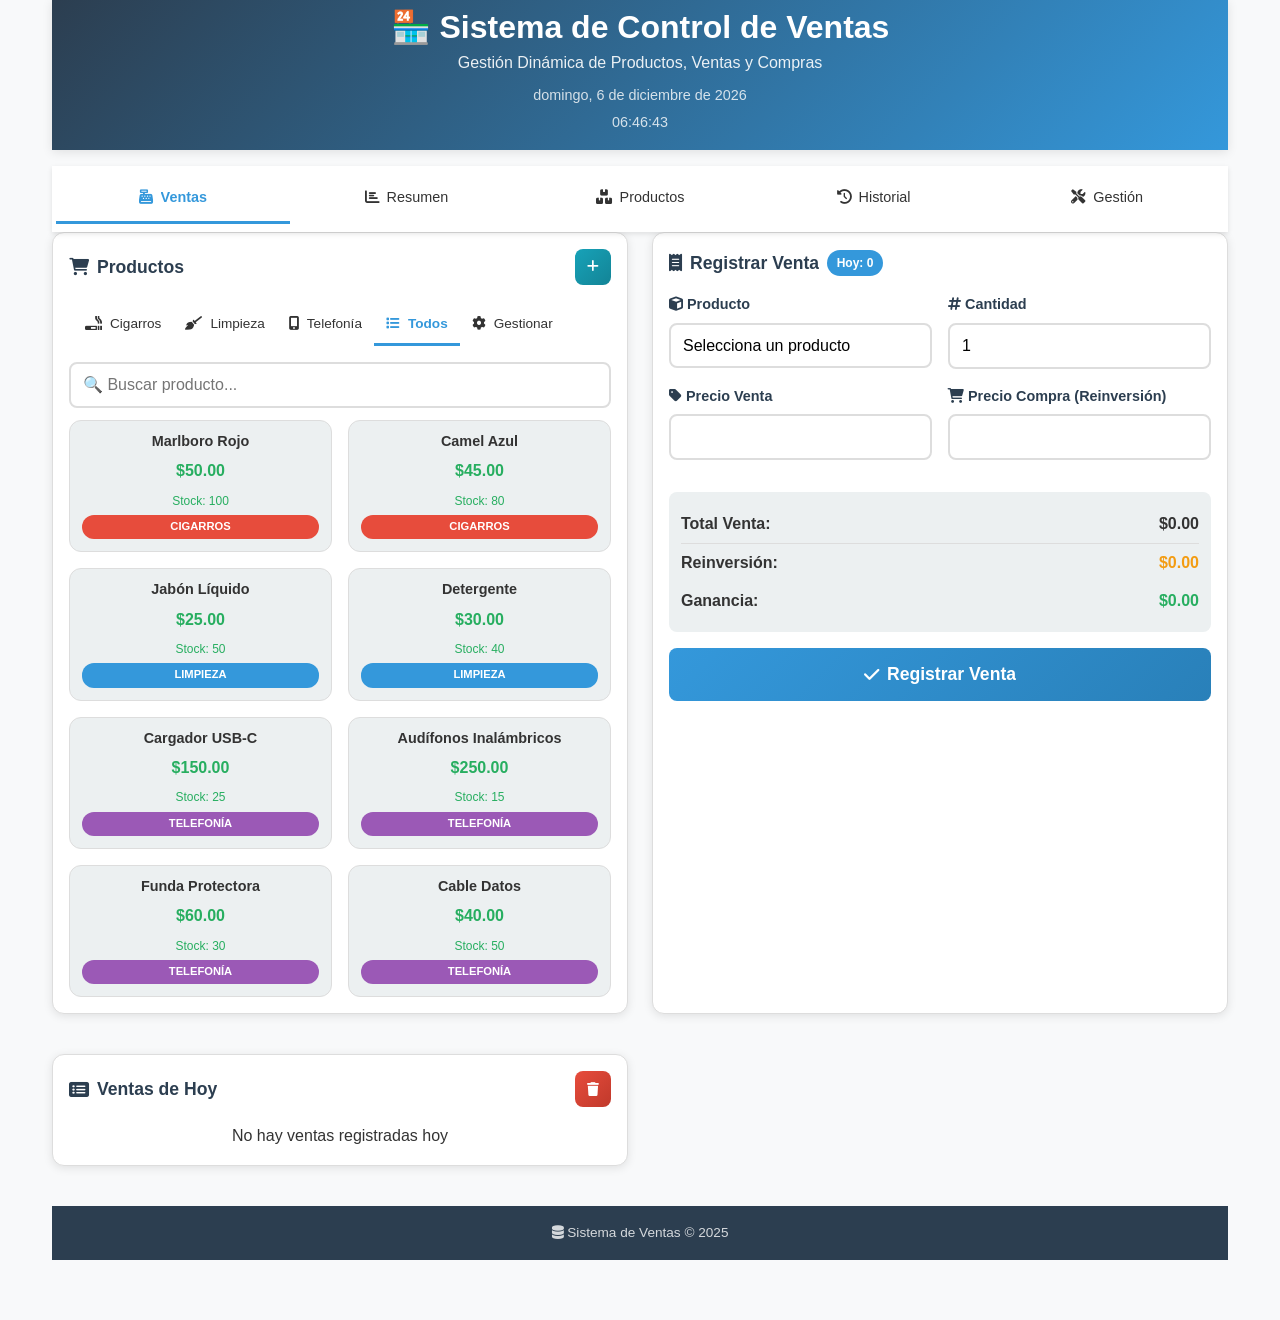
==== index.html @ 01f50431 "Se suben archivos a github" ====
<!DOCTYPE html>
<html lang="es">

<head>
    <meta charset="UTF-8">
    <meta name="viewport" content="width=device-width, initial-scale=1.0, maximum-scale=5.0, user-scalable=yes">
    <meta name="description" content="Sistema de Control de Ventas - Gestión completa de productos, ventas, reinversión y respaldo de datos">
    <meta name="keywords" content="ventas, inventario, gestión, productos, categorías, reinversión, respaldo, compras">
    <meta name="author" content="Sistema de Ventas">
    
    <!-- PWA Metadata -->
    <meta name="theme-color" content="#2c3e50">
    <meta name="apple-mobile-web-app-capable" content="yes">
    <meta name="apple-mobile-web-app-status-bar-style" content="black-translucent">
    <meta name="apple-mobile-web-app-title" content="VentasApp">
    <meta name="application-name" content="VentasApp">
    <meta name="msapplication-TileColor" content="#2c3e50">
    
    <!-- Manifest -->
    <link rel="manifest" href="manifest.json">
    
    <!-- Icons -->
    <link rel="icon" href="icons/favicon.ico" type="image/x-icon">
    <link rel="apple-touch-icon" href="icons/icon-192x192.png">
    
    <!-- Styles -->
    <link rel="stylesheet" href="styles.css">
    <link rel="stylesheet" href="https://cdnjs.cloudflare.com/ajax/libs/font-awesome/6.0.0/css/all.min.css">
    
    <title>Sistema de Ventas - Gestión Dinámica</title>
</head>

<body>
    <div class="container">
        <header>
            <div class="header-content">
                <h1>
                    <span class="mobile-only">🏪</span>
                    <span class="desktop-only">🏪 Sistema de Control de Ventas</span>
                    <span class="tablet-only">🏪 Sistema Ventas</span>
                </h1>
                <p class="subtitle">
                    <span class="desktop-only">Gestión Dinámica de Productos, Ventas y Compras</span>
                    <span class="mobile-only">Control de ventas y compras</span>
                </p>
                <div class="date-display">
                    <span id="currentDate"></span>
                    <span id="currentTime"></span>
                </div>
            </div>
        </header>
        
        <div id="notification" class="notification hidden">
            <span id="notificationMessage"></span>
            <button onclick="hideNotification()" class="notification-close">×</button>
        </div>
        
        <div class="tabs-wrapper">
            <div class="tabs" id="mainTabs">
                <div class="tab active" data-tab="sales">
                    <i class="fas fa-cash-register"></i>
                    <span class="tab-text">Ventas</span>
                </div>
                <div class="tab" data-tab="summary">
                    <i class="fas fa-chart-bar"></i>
                    <span class="tab-text">Resumen</span>
                </div>
                <div class="tab" data-tab="products">
                    <i class="fas fa-boxes"></i>
                    <span class="tab-text">Productos</span>
                </div>
                <div class="tab" data-tab="history">
                    <i class="fas fa-history"></i>
                    <span class="tab-text">Historial</span>
                </div>
                <div class="tab" data-tab="management">
                    <i class="fas fa-tools"></i>
                    <span class="tab-text">Gestión</span>
                </div>
            </div>
        </div>
        
        <div class="tab-content active" id="sales-tab">
            <div class="app-body">
                <div class="card">
                    <div class="card-header">
                        <h2 class="card-title">
                            <i class="fas fa-shopping-cart"></i>
                            <span class="card-title-text">Productos</span>
                        </h2>
                        <div class="card-actions">
                            <button class="btn btn-small btn-info mobile-compact" onclick="showAddProductModal()" title="Agregar Producto">
                                <i class="fas fa-plus"></i>
                                <span class="btn-text">Agregar</span>
                            </button>
                        </div>
                    </div>
                    
                    <div class="category-tabs-wrapper">
                        <div class="tabs" data-category-container>
                        </div>
                    </div>
                    
                    <div class="search-box">
                        <input type="text" id="productSearch" placeholder="🔍 Buscar producto..." onkeyup="filterProducts()" aria-label="Buscar producto">
                    </div>
                </div>
                
                <div class="card">
                    <div class="card-header">
                        <h2 class="card-title">
                            <i class="fas fa-receipt"></i>
                            <span class="card-title-text">Registrar Venta</span>
                            <span class="sale-counter" id="todaySalesCount">Hoy: 0</span>
                        </h2>
                    </div>
                    
                    <form class="sale-form" id="saleForm">
                        <div class="form-row">
                            <div class="form-group">
                                <label for="productSelect">
                                    <i class="fas fa-cube"></i> Producto
                                </label>
                                <select id="productSelect" required aria-label="Seleccionar producto">
                                    <option value="">Selecciona un producto</option>
                                </select>
                            </div>
                            
                            <div class="form-group">
                                <label for="quantity">
                                    <i class="fas fa-hashtag"></i> Cantidad
                                </label>
                                <input type="number" id="quantity" min="1" value="1" required aria-label="Cantidad">
                            </div>
                        </div>
                        
                        <div class="form-row">
                            <div class="form-group">
                                <label for="salePrice">
                                    <i class="fas fa-tag"></i> Precio Venta
                                </label>
                                <input type="number" id="salePrice" step="0.01" min="0" required aria-label="Precio de venta">
                            </div>
                            
                            <div class="form-group">
                                <label for="purchasePrice">
                                    <i class="fas fa-shopping-cart"></i> Precio Compra (Reinversión)
                                </label>
                                <input type="number" id="purchasePrice" step="0.01" min="0" readonly class="readonly-input" aria-label="Precio de compra">
                            </div>
                        </div>
                        
                        <div class="sale-summary">
                            <div class="summary-item">
                                <span>Total Venta:</span>
                                <span id="saleTotal">$0.00</span>
                            </div>
                            <div class="summary-item">
                                <span>Reinversión:</span>
                                <span id="saleReinvestment" class="text-warning">$0.00</span>
                            </div>
                            <div class="summary-item">
                                <span>Ganancia:</span>
                                <span id="saleProfit" class="text-success">$0.00</span>
                            </div>
                        </div>
                        
                        <button type="submit" class="btn btn-primary btn-large full-width-mobile">
                            <i class="fas fa-check"></i>
                            <span class="btn-text">Registrar Venta</span>
                        </button>
                    </form>
                </div>
                
                <div class="card">
                    <div class="card-header">
                        <h2 class="card-title">
                            <i class="fas fa-list-alt"></i>
                            <span class="card-title-text">Ventas de Hoy</span>
                        </h2>
                        <div class="card-actions">
                            <button class="btn btn-small btn-danger mobile-compact" onclick="clearTodaySales()" title="Limpiar ventas de hoy">
                                <i class="fas fa-trash"></i>
                                <span class="btn-text">Limpiar</span>
                            </button>
                        </div>
                    </div>
                    <div class="sales-list" id="todaySales">
                    </div>
                </div>
            </div>
        </div>
        
        <div class="tab-content" id="summary-tab">
            <div class="card">
                <div class="card-header">
                    <h2 class="card-title">
                        <i class="fas fa-chart-pie"></i>
                        <span class="card-title-text">Resumen del Día</span>
                    </h2>
                </div>
                
                <div class="summary-grid">
                    <div class="summary-card sales">
                        <div class="summary-icon">
                            <i class="fas fa-chart-line"></i>
                        </div>
                        <div class="summary-value" id="totalSold">0</div>
                        <div class="summary-label">Vendido</div>
                        <div class="summary-subtitle">unidades</div>
                    </div>
                    
                    <div class="summary-card revenue">
                        <div class="summary-icon">
                            <i class="fas fa-money-bill-wave"></i>
                        </div>
                        <div class="summary-value" id="totalAmount">$0.00</div>
                        <div class="summary-label">Monto</div>
                        <div class="summary-subtitle">total</div>
                    </div>
                    
                    <div class="summary-card profit">
                        <div class="summary-icon">
                            <i class="fas fa-hand-holding-usd"></i>
                        </div>
                        <div class="summary-value" id="totalProfit">$0.00</div>
                        <div class="summary-label">Ganancia</div>
                        <div class="summary-subtitle">bruta</div>
                    </div>
                    
                    <div class="summary-card top-product">
                        <div class="summary-icon">
                            <i class="fas fa-star"></i>
                        </div>
                        <div class="summary-value" id="topProduct">-</div>
                        <div class="summary-label">Top</div>
                        <div class="summary-subtitle">producto</div>
                    </div>
                </div>
                
                <div class="card mt-2">
                    <h3 class="card-subtitle">
                        <i class="fas fa-chart-bar"></i>
                        <span class="card-subtitle-text">Ventas por Categoría</span>
                    </h3>
                    <div class="chart-container" id="categoryChartsContainer">
                    </div>
                </div>
                
                <div class="mt-3">
                    <h3 class="card-subtitle">
                        <i class="fas fa-table"></i>
                        <span class="card-subtitle-text">Detalle por Producto</span>
                    </h3>
                    <div id="productDetails" class="table-responsive">
                    </div>
                </div>
            </div>
        </div>
        
        <div class="tab-content" id="products-tab">
            <div class="card">
                <div class="card-header">
                    <h2 class="card-title">
                        <i class="fas fa-box-open"></i>
                        <span class="card-title-text">Inventario</span>
                    </h2>
                    <div class="card-actions">
                        <button class="btn btn-success mobile-compact" onclick="showAddProductModal()" title="Nuevo Producto">
                            <i class="fas fa-plus"></i>
                            <span class="btn-text">Nuevo</span>
                        </button>
                        <button class="btn btn-info mobile-compact" onclick="refreshProducts()" title="Actualizar">
                            <i class="fas fa-sync"></i>
                            <span class="btn-text">Actualizar</span>
                        </button>
                    </div>
                </div>
                
                <div class="inventory-controls">
                    <div class="search-box">
                        <input type="text" id="inventorySearch" placeholder="🔍 Buscar producto..." onkeyup="filterInventory()" aria-label="Buscar en inventario">
                    </div>
                    <select id="categoryFilter" onchange="filterInventory()" aria-label="Filtrar por categoría">
                        <option value="all">Todas</option>
                    </select>
                </div>
                
                <div id="productsInventory" class="table-responsive">
                </div>
            </div>
        </div>
        
        <div class="tab-content" id="history-tab">
            <div class="card">
                <div class="card-header">
                    <h2 class="card-title">
                        <i class="fas fa-history"></i>
                        <span class="card-title-text">Historial</span>
                    </h2>
                </div>
                
                <div class="history-controls">
                    <div class="form-group">
                        <label for="historyDate">Fecha:</label>
                        <input type="date" id="historyDate" onchange="loadHistory()" aria-label="Seleccionar fecha">
                    </div>
                    <button class="btn btn-info full-width-mobile" onclick="loadHistory()">
                        <i class="fas fa-search"></i>
                        <span class="btn-text">Buscar</span>
                    </button>
                </div>
                
                <div id="salesHistory">
                </div>
            </div>
        </div>
        
        <div class="tab-content" id="management-tab">
            <div class="card">
                <div class="card-header">
                    <h2 class="card-title">
                        <i class="fas fa-tools"></i>
                        <span class="card-title-text">Gestión</span>
                    </h2>
                </div>
                
                <div class="grid-2">
                    <div class="card">
                        <h3 class="card-subtitle">
                            <i class="fas fa-calendar-plus"></i>
                            <span>Históricas</span>
                        </h3>
                        <p class="card-description">Ventas de días pasados</p>
                        <button id="showManualSaleBtn" class="btn btn-primary full-width-mobile">
                            <i class="fas fa-plus-circle"></i>
                            <span class="btn-text">Agregar</span>
                        </button>
                    </div>
                    
                    <div class="card">
                        <h3 class="card-subtitle">
                            <i class="fas fa-chart-line"></i>
                            <span>Reportes</span>
                        </h3>
                        <p class="card-description">Ventas por período</p>
                        <button id="showPeriodSearchBtn" class="btn btn-info full-width-mobile">
                            <i class="fas fa-search"></i>
                            <span class="btn-text">Buscar</span>
                        </button>
                    </div>
                    
                    <div class="card">
                        <h3 class="card-subtitle">
                            <i class="fas fa-tags"></i>
                            <span>Categorías</span>
                        </h3>
                        <p class="card-description">Gestionar categorías</p>
                        <button onclick="window.salesSystem.categoryManager.showManageCategoriesModal()" class="btn btn-warning full-width-mobile">
                            <i class="fas fa-cog"></i>
                            <span class="btn-text">Gestionar</span>
                        </button>
                    </div>
                    
                    <div class="card">
                        <h3 class="card-subtitle">
                            <i class="fas fa-database"></i>
                            <span>Respaldo</span>
                        </h3>
                        <p class="card-description">Respaldo y restauración</p>
                        <button onclick="showBackupManager()" class="btn btn-primary full-width-mobile">
                            <i class="fas fa-hdd"></i>
                            <span class="btn-text">Gestionar</span>
                        </button>
                    </div>
                    
                    <div class="card">
                        <h3 class="card-subtitle">
                            <i class="fas fa-shopping-cart"></i>
                            <span>Compras</span>
                        </h3>
                        <p class="card-description">Gestión de inventario y presupuesto</p>
                        <div class="budget-info mb-2">
                            <div class="budget-item">
                                <span>Presupuesto Inicial:</span>
                                <span id="initialBudget" class="budget-amount">$0.00</span>
                                <button class="btn btn-small btn-info" onclick="showInitialBudgetModal()">
                                    <i class="fas fa-edit"></i>
                                </button>
                            </div>
                            <div class="budget-item">
                                <span>Efectivo Disponible:</span>
                                <span id="availableBudget" class="budget-amount text-success">$0.00</span>
                                <button class="btn btn-small btn-warning" onclick="showManualBudgetAdjustModal()">
                                    <i class="fas fa-pencil-alt"></i>
                                </button>
                            </div>
                            <div class="budget-note">
                                <small>Fórmula: Presupuesto Inicial + Ventas - Reinversión</small>
                                <small class="text-info">(Puedes ajustar el efectivo disponible manualmente)</small>
                            </div>
                        </div>
                        <div class="tool-grid">
                            <button onclick="showPurchaseModal()" class="btn btn-primary mobile-compact">
                                <i class="fas fa-plus-circle"></i>
                                <span class="btn-text">Registrar Compra</span>
                            </button>
                            <button onclick="showCategoryPurchaseStats()" class="btn btn-info mobile-compact">
                                <i class="fas fa-chart-pie"></i>
                                <span class="btn-text">Reporte por Categoría</span>
                            </button>
                        </div>
                    </div>
                    
                    <div class="card">
                        <h3 class="card-subtitle">
                            <i class="fas fa-toolbox"></i>
                            <span>Herramientas</span>
                        </h3>
                        <div class="tool-grid">
                            <button onclick="clearTodaySales()" class="btn btn-warning mobile-compact" title="Limpiar ventas de hoy">
                                <i class="fas fa-broom"></i>
                                <span class="btn-text">Limpiar</span>
                            </button>
                            <button onclick="refreshProducts()" class="btn btn-success mobile-compact" title="Actualizar productos">
                                <i class="fas fa-sync"></i>
                                <span class="btn-text">Actualizar</span>
                            </button>
                        </div>
                    </div>
                </div>
                
                <!-- Historial de Compras -->
                <div class="card mt-3">
                    <h3 class="card-subtitle">
                        <i class="fas fa-history"></i>
                        <span>Historial de Compras</span>
                    </h3>
                    <div id="purchaseHistory" class="purchase-history">
                    </div>
                </div>
                
                <div class="stats-grid mt-3">
                    <div class="stat-item">
                        <div class="stat-icon">
                            <i class="fas fa-shopping-cart"></i>
                        </div>
                        <div class="stat-value" id="totalSalesStat">0</div>
                        <div class="stat-label">Ventas</div>
                    </div>
                    <div class="stat-item">
                        <div class="stat-icon">
                            <i class="fas fa-box"></i>
                        </div>
                        <div class="stat-value" id="totalProductsStat">0</div>
                        <div class="stat-label">Productos</div>
                    </div>
                    <div class="stat-item">
                        <div class="stat-icon">
                            <i class="fas fa-calendar-alt"></i>
                        </div>
                        <div class="stat-value" id="totalDaysStat">0</div>
                        <div class="stat-label">Días</div>
                    </div>
                </div>
                
                <div class="card mt-3">
                    <h3 class="card-subtitle">
                        <i class="fas fa-history"></i>
                        <span>Ventas Recientes</span>
                    </h3>
                    <div id="recentSales" class="recent-sales">
                    </div>
                </div>
            </div>
        </div>
        
        <footer>
            <p>
                <i class="fas fa-database"></i>
                <span class="footer-text">Sistema de Ventas © 2025</span>
            </p>
        </footer>
    </div>
    
    <!-- Modal para agregar producto -->
    <div id="productModal" class="modal hidden">
        <div class="modal-content">
            <div class="modal-header">
                <h3>
                    <i class="fas fa-plus-circle"></i>
                    <span id="modalTitle">Nuevo Producto</span>
                </h3>
                <button class="modal-close" onclick="closeProductModal()" aria-label="Cerrar">×</button>
            </div>
            <div class="modal-body">
                <form id="productForm">
                    <input type="hidden" id="editProductId">
                    
                    <div class="form-group">
                        <label for="productName">Nombre *</label>
                        <input type="text" id="productName" required aria-label="Nombre del producto">
                    </div>
                    
                    <div class="form-row">
                        <div class="form-group">
                            <label for="productCategory">Categoría *</label>
                            <select id="productCategory" required aria-label="Categoría del producto">
                                <option value="">Seleccionar</option>
                            </select>
                        </div>
                        
                        <div class="form-group">
                            <label for="productStock">Stock</label>
                            <input type="number" id="productStock" min="0" value="0" aria-label="Stock inicial">
                        </div>
                    </div>
                    
                    <div class="form-row">
                        <div class="form-group">
                            <label for="productPurchasePrice">Precio Compra (Reinversión) *</label>
                            <input type="number" id="productPurchasePrice" step="0.01" min="0" required aria-label="Precio de compra">
                        </div>
                        
                        <div class="form-group">
                            <label for="productSalePrice">Precio Venta *</label>
                            <input type="number" id="productSalePrice" step="0.01" min="0" required aria-label="Precio de venta">
                        </div>
                    </div>
                    
                    <div class="form-actions">
                        <button type="button" class="btn btn-secondary" onclick="closeProductModal()">
                            Cancelar
                        </button>
                        <button type="submit" class="btn btn-primary">
                            <i class="fas fa-save"></i> Guardar
                        </button>
                    </div>
                </form>
            </div>
        </div>
    </div>
    
    <!-- Modal para venta manual -->
    <div id="manualSaleModal" class="modal hidden">
        <div class="modal-content">
            <div class="modal-header">
                <h3>
                    <i class="fas fa-calendar-plus"></i>
                    <span>Venta Histórica</span>
                </h3>
                <button class="modal-close" onclick="closeManualSaleModal()" aria-label="Cerrar">×</button>
            </div>
            <div class="modal-body">
                <form id="manualSaleForm">
                    <div class="form-group">
                        <label for="manualSaleDate">Fecha *</label>
                        <input type="date" id="manualSaleDate" required class="form-control" aria-label="Fecha de la venta">
                    </div>
                    
                    <div class="form-group">
                        <label for="manualProductSelect">Producto *</label>
                        <select id="manualProductSelect" required class="form-control" onchange="onManualProductSelectChange(this.value)" aria-label="Seleccionar producto">
                            <option value="">Selecciona producto</option>
                        </select>
                    </div>
                    
                    <div class="form-row">
                        <div class="form-group">
                            <label for="manualQuantity">Cantidad *</label>
                            <input type="number" id="manualQuantity" min="1" value="1" required class="form-control" oninput="updateManualSaleSummary()" aria-label="Cantidad">
                        </div>
                        
                        <div class="form-group">
                            <label for="manualSalePrice">Precio *</label>
                            <input type="number" id="manualSalePrice" step="0.01" min="0" required class="form-control" oninput="updateManualSaleSummary()" aria-label="Precio de venta">
                        </div>
                    </div>
                    
                    <div class="form-group">
                        <label for="manualPurchasePrice">Precio Compra (Reinversión)</label>
                        <input type="number" id="manualPurchasePrice" step="0.01" min="0" required class="form-control" readonly aria-label="Precio de compra">
                    </div>
                    
                    <div class="sale-summary">
                        <div class="summary-item">
                            <span>Total:</span>
                            <span id="manualSaleTotal">$0.00</span>
                        </div>
                        <div class="summary-item">
                            <span>Reinversión:</span>
                            <span id="manualSaleReinvestment" class="text-warning">$0.00</span>
                        </div>
                        <div class="summary-item">
                            <span>Ganancia:</span>
                            <span id="manualSaleProfit" class="text-success">$0.00</span>
                        </div>
                    </div>
                    
                    <div class="form-actions">
                        <button type="button" class="btn btn-secondary" onclick="closeManualSaleModal()">
                            Cancelar
                        </button>
                        <button type="submit" class="btn btn-primary">
                            <i class="fas fa-save"></i> Guardar
                        </button>
                    </div>
                </form>
            </div>
        </div>
    </div>
    
    <!-- Modal para búsqueda por período -->
    <div id="periodSearchModal" class="modal hidden">
        <div class="modal-content">
            <div class="modal-header">
                <h3>
                    <i class="fas fa-chart-line"></i>
                    <span>Reporte por Período</span>
                </h3>
                <button class="modal-close" onclick="closePeriodSearchModal()" aria-label="Cerrar">×</button>
            </div>
            <div class="modal-body">
                <form id="periodSearchForm">
                    <div class="form-row">
                        <div class="form-group">
                            <label for="periodStartDate">Inicio *</label>
                            <input type="date" id="periodStartDate" required class="form-control" aria-label="Fecha inicio">
                        </div>
                        
                        <div class="form-group">
                            <label for="periodEndDate">Fin *</label>
                            <input type="date" id="periodEndDate" required class="form-control" aria-label="Fecha fin">
                        </div>
                    </div>
                    
                    <div class="form-actions">
                        <button type="button" class="btn btn-secondary" onclick="closePeriodSearchModal()">
                            Cancelar
                        </button>
                        <button type="submit" class="btn btn-primary">
                            <i class="fas fa-search"></i> Generar
                        </button>
                    </div>
                </form>
                
                <div id="periodSearchResults" class="mt-3">
                </div>
            </div>
        </div>
    </div>
    
    <!-- Modal para ajuste manual de efectivo -->
    <div id="manualBudgetAdjustModal" class="modal hidden">
        <div class="modal-content" style="max-width: 400px;">
            <div class="modal-header">
                <h3>
                    <i class="fas fa-pencil-alt"></i>
                    Ajustar Efectivo Disponible
                </h3>
                <button class="modal-close" onclick="closeManualBudgetAdjustModal()">×</button>
            </div>
            <div class="modal-body">
                <form id="manualBudgetAdjustForm">
                    <div class="form-group">
                        <label for="currentAvailableBudget">Efectivo Actual</label>
                        <input type="text" id="currentAvailableBudget" readonly class="form-control readonly-input" style="background-color: #e9ecef;">
                    </div>
                    
                    <div class="form-group">
                        <label for="newAvailableBudget">Nuevo Efectivo *</label>
                        <input type="number" id="newAvailableBudget" step="0.01" min="0" required class="form-control" placeholder="Ingresa el nuevo monto">
                    </div>
                    
                    <div class="form-group">
                        <label for="adjustmentNote">Motivo del ajuste</label>
                        <textarea id="adjustmentNote" rows="2" class="form-control" placeholder="Ej: Depósito adicional, retiro de efectivo, etc."></textarea>
                    </div>
                    
                    <div class="sale-summary">
                        <div class="summary-item">
                            <span>Presupuesto Inicial:</span>
                            <span id="initialBudgetDisplay">$0.00</span>
                        </div>
                        <div class="summary-item">
                            <span>Ventas Totales:</span>
                            <span id="totalSalesDisplay">$0.00</span>
                        </div>
                        <div class="summary-item">
                            <span>Reinversión Total:</span>
                            <span id="totalReinvestmentDisplay">$0.00</span>
                        </div>
                        <div class="summary-item">
                            <span>Ajuste Manual:</span>
                            <span id="manualAdjustmentDisplay" class="text-warning">$0.00</span>
                        </div>
                    </div>
                    
                    <div class="form-actions">
                        <button type="button" class="btn btn-secondary" onclick="closeManualBudgetAdjustModal()">
                            Cancelar
                        </button>
                        <button type="submit" class="btn btn-primary">
                            <i class="fas fa-save"></i> Aplicar Ajuste
                        </button>
                    </div>
                </form>
            </div>
        </div>
    </div>
    
    <!-- Botón flotante para móviles -->
    <div class="mobile-action-buttons">
        <button class="mobile-action-btn primary" onclick="showAddProductModal()" title="Agregar Producto">
            <i class="fas fa-plus"></i>
        </button>
        <button class="mobile-action-btn secondary" onclick="window.salesSystem.historyManager.showManualSaleModal()" title="Venta Histórica">
            <i class="fas fa-calendar-plus"></i>
        </button>
    </div>
    
    <script src="modules/utils.js"></script>
    <script src="modules/data-manager.js"></script>
    <script src="modules/category-manager.js"></script>
    <script src="modules/product-manager.js"></script>
    <script src="modules/sales-manager.js"></script>
    <script src="modules/history-manager.js"></script>
    <script src="modules/ui-manager.js"></script>
    <script src="modules/backup-manager.js"></script>
    <script src="modules/purchase-manager.js"></script>
    <script src="app.js"></script>
    <script>
        if ('serviceWorker' in navigator) {
            window.addEventListener('load', () => {
                navigator.serviceWorker.register('/service-worker.js')
                    .then(registration => {
                        console.log('Service Worker registrado con éxito:', registration.scope);
                        
                        registration.addEventListener('updatefound', () => {
                            const newWorker = registration.installing;
                            console.log('Nueva versión del Service Worker encontrada');
                            
                            newWorker.addEventListener('statechange', () => {
                                if (newWorker.state === 'installed' && navigator.serviceWorker.controller) {
                                    if (window.salesSystem && window.salesSystem.showNotification) {
                                        window.salesSystem.showNotification(
                                            '¡Nueva versión disponible! Recarga la página para actualizar.',
                                            'info'
                                        );
                                    }
                                }
                            });
                        });
                    })
                    .catch(error => {
                        console.error('Error registrando Service Worker:', error);
                    });
            });
            
            window.addEventListener('offline', () => {
                console.log('Aplicación offline');
                if (window.salesSystem && window.salesSystem.showNotification) {
                    window.salesSystem.showNotification('Sin conexión a internet. Trabajando en modo offline.', 'warning');
                }
            });
            
            window.addEventListener('online', () => {
                console.log('Aplicación online');
                if (window.salesSystem && window.salesSystem.showNotification) {
                    window.salesSystem.showNotification('Conexión a internet restablecida.', 'success');
                }
            });
        }
        
        function requestNotificationPermission() {
            if ('Notification' in window && Notification.permission === 'default') {
                Notification.requestPermission().then(permission => {
                    if (permission === 'granted') {
                        console.log('Permiso para notificaciones concedido');
                    }
                });
            }
        }
        
        document.addEventListener('DOMContentLoaded', requestNotificationPermission);
        
        window.addEventListener('load', () => {
            if (!navigator.onLine && window.salesSystem && window.salesSystem.showNotification) {
                setTimeout(() => {
                    window.salesSystem.showNotification('Aplicación cargada en modo offline', 'info');
                }, 1000);
            }
        });
        
        function showManualBudgetAdjustModal() {
            if (window.salesSystem && window.salesSystem.purchaseManager) {
                window.salesSystem.purchaseManager.showManualBudgetAdjustModal();
            }
        }
        
        function closeManualBudgetAdjustModal() {
            const modal = document.getElementById('manualBudgetAdjustModal');
            if (modal) modal.remove();
        }
    </script>
</body>

</html>
---- styles.css ----
/* Reset y base optimizado para móviles */
* {
    margin: 0;
    padding: 0;
    box-sizing: border-box;
    -webkit-tap-highlight-color: transparent;
    -webkit-font-smoothing: antialiased;
    -moz-osx-font-smoothing: grayscale;
}

:root {
    --primary-color: #2c3e50;
    --secondary-color: #3498db;
    --accent-color: #e74c3c;
    --success-color: #27ae60;
    --warning-color: #f39c12;
    --danger-color: #e74c3c;
    --reinvestment-color: #9b59b6;
    /* NUEVO: Color para reinversión */
    --light-color: #ecf0f1;
    --dark-color: #2c3e50;
    --text-color: #333;
    --bg-color: #f8f9fa;
    --card-bg: #ffffff;
    --border-color: #ddd;
    --shadow: 0 2px 10px rgba(0, 0, 0, 0.1);
    --border-radius: 12px;
    --safe-area-inset-bottom: env(safe-area-inset-bottom, 0px);
    --safe-area-inset-top: env(safe-area-inset-top, 0px);
}

html {
    font-size: 16px;
    height: 100%;
    overflow-x: hidden;
}

body {
    font-family: -apple-system, BlinkMacSystemFont, 'Segoe UI', Roboto, 'Helvetica Neue', Arial, sans-serif;
    background-color: var(--bg-color);
    color: var(--text-color);
    line-height: 1.6;
    padding: 0;
    margin: 0;
    min-height: 100vh;
    padding-bottom: calc(60px + var(--safe-area-inset-bottom));
    padding-top: var(--safe-area-inset-top);
    position: relative;
}

/* Container responsivo */
.container {
    max-width: 1200px;
    margin: 0 auto;
    padding: 0 12px;
    min-height: 100vh;
    width: 100%;
}

/* Header responsivo */
header {
    background: linear-gradient(135deg, var(--primary-color), var(--secondary-color));
    color: white;
    padding: 1rem 0;
    margin-bottom: 1rem;
    box-shadow: var(--shadow);
    position: relative;
    padding-top: calc(0.5rem + var(--safe-area-inset-top));
}

.header-content {
    text-align: center;
    padding: 0 0.5rem;
}

header h1 {
    font-size: clamp(1.2rem, 4vw, 2rem);
    margin-bottom: 0.25rem;
    font-weight: 600;
    line-height: 1.2;
}

.subtitle {
    font-size: clamp(0.8rem, 2.5vw, 1rem);
    opacity: 0.9;
    margin-bottom: 0.5rem;
    display: block;
}

.date-display {
    font-size: clamp(0.7rem, 2vw, 0.9rem);
    opacity: 0.8;
    display: flex;
    flex-direction: column;
    gap: 0.25rem;
}

/* Clases para mostrar/ocultar según dispositivo */
.mobile-only {
    display: none;
}

.tablet-only {
    display: none;
}

.desktop-only {
    display: block;
}

/* Tabs principales optimizados para móviles */
.tabs-wrapper {
    position: sticky;
    top: 0;
    z-index: 100;
    background: var(--card-bg);
    box-shadow: 0 2px 5px rgba(0, 0, 0, 0.1);
}

.tabs {
    display: flex;
    background: var(--card-bg);
    border-radius: 0;
    overflow-x: auto;
    -webkit-overflow-scrolling: touch;
    scrollbar-width: none;
    white-space: nowrap;
    padding: 0.5rem 0.25rem;
}

.tabs::-webkit-scrollbar {
    display: none;
}

.tab {
    padding: 0.75rem 1rem;
    cursor: pointer;
    border-bottom: 3px solid transparent;
    transition: all 0.3s ease;
    display: flex;
    align-items: center;
    gap: 0.5rem;
    flex: 1;
    min-width: 0;
    justify-content: center;
    font-size: 0.9rem;
}

.tab:hover {
    background-color: var(--light-color);
}

.tab.active {
    border-bottom-color: var(--secondary-color);
    color: var(--secondary-color);
    font-weight: 600;
}

.tab-text {
    overflow: hidden;
    text-overflow: ellipsis;
    white-space: nowrap;
}

/* Contenido de pestañas */
.tab-content {
    display: none;
    animation: fadeIn 0.3s ease;
}

.tab-content.active {
    display: block;
}

@keyframes fadeIn {
    from {
        opacity: 0;
        transform: translateY(10px);
    }
    
    to {
        opacity: 1;
        transform: translateY(0);
    }
}

/* Cards optimizadas */
.card {
    background: var(--card-bg);
    border-radius: var(--border-radius);
    box-shadow: var(--shadow);
    padding: 1rem;
    margin-bottom: 1rem;
    border: 1px solid var(--border-color);
    width: 100%;
}

.card-header {
    display: flex;
    justify-content: space-between;
    align-items: center;
    margin-bottom: 1rem;
    flex-wrap: wrap;
    gap: 0.5rem;
}

.card-title {
    font-size: 1.1rem;
    color: var(--primary-color);
    display: flex;
    align-items: center;
    gap: 0.5rem;
    flex: 1;
    min-width: 0;
}

.card-title-text {
    overflow: hidden;
    text-overflow: ellipsis;
    white-space: nowrap;
}

.card-subtitle {
    font-size: 1rem;
    margin-bottom: 0.75rem;
    color: var(--primary-color);
    display: flex;
    align-items: center;
    gap: 0.5rem;
}

.card-subtitle-text {
    overflow: hidden;
    text-overflow: ellipsis;
    white-space: nowrap;
}

.card-actions {
    display: flex;
    gap: 0.5rem;
    flex-shrink: 0;
}

.card-description {
    font-size: 0.9rem;
    color: #666;
    margin-bottom: 1rem;
    line-height: 1.4;
}

/* Layout del cuerpo de la app optimizado para móviles */
.app-body {
    display: flex;
    flex-direction: column;
    gap: 1rem;
}

/* Tabs de categorías */
.category-tabs-wrapper {
    margin: 0.5rem 0;
    overflow-x: auto;
    -webkit-overflow-scrolling: touch;
}

.category-tabs-wrapper .tabs {
    padding: 0.25rem;
}

.category-tabs-wrapper .tab {
    padding: 0.5rem 0.75rem;
    font-size: 0.85rem;
    min-width: fit-content;
    flex: 0 0 auto;
}

/* Grid de productos optimizado */
.product-grid {
    display: grid;
    grid-template-columns: repeat(auto-fill, minmax(140px, 1fr));
    gap: 0.75rem;
    margin-top: 0.75rem;
}

.product-card {
    background: var(--light-color);
    border: 1px solid var(--border-color);
    border-radius: var(--border-radius);
    padding: 0.75rem;
    cursor: pointer;
    transition: all 0.3s ease;
    text-align: center;
    position: relative;
    display: flex;
    flex-direction: column;
    justify-content: space-between;
    min-height: 120px;
    touch-action: manipulation;
}

.product-card:active {
    transform: scale(0.98);
    background-color: #e3e3e3;
}

.product-card:hover {
    transform: translateY(-2px);
    box-shadow: var(--shadow);
    border-color: var(--secondary-color);
}

.product-card.selected {
    border-color: var(--success-color);
    background-color: #d4edda;
}

.product-name {
    font-weight: 600;
    margin-bottom: 0.25rem;
    font-size: 0.9rem;
    line-height: 1.2;
    overflow: hidden;
    text-overflow: ellipsis;
    display: -webkit-box;
    -webkit-line-clamp: 2;
    -webkit-box-orient: vertical;
}

.product-price {
    color: var(--success-color);
    font-weight: 600;
    font-size: 1rem;
    margin: 0.25rem 0;
}

.product-stock {
    font-size: 0.75rem;
    color: #666;
    margin-top: 0.25rem;
}

/* Badges de categorías */
.category-badge {
    padding: 0.2rem 0.6rem;
    border-radius: 12px;
    font-size: 0.7rem;
    font-weight: 600;
    text-transform: uppercase;
    display: inline-block;
    margin-top: 0.25rem;
    color: white;
    max-width: 100%;
    overflow: hidden;
    text-overflow: ellipsis;
    white-space: nowrap;
}

/* Formularios optimizados para móviles */
.form-group {
    margin-bottom: 1rem;
    width: 100%;
}

.form-row {
    display: flex;
    flex-direction: column;
    gap: 1rem;
    width: 100%;
}

.form-group label {
    display: block;
    margin-bottom: 0.4rem;
    font-weight: 600;
    color: var(--primary-color);
    font-size: 0.9rem;
}

.form-group input,
.form-group select {
    width: 100%;
    padding: 0.75rem;
    border: 2px solid var(--border-color);
    border-radius: 8px;
    font-size: 1rem;
    transition: border-color 0.3s ease;
    -webkit-appearance: none;
    appearance: none;
    background-color: white;
}

.form-group input:focus,
.form-group select:focus {
    outline: none;
    border-color: var(--secondary-color);
    box-shadow: 0 0 0 3px rgba(52, 152, 219, 0.1);
}

.readonly-input {
    background-color: var(--light-color);
    color: #666;
}

.sale-form {
    margin-bottom: 1rem;
}

/* Resumen de venta */
.sale-summary {
    background: var(--light-color);
    padding: 0.75rem;
    border-radius: 8px;
    margin: 1rem 0;
}

.summary-item {
    display: flex;
    justify-content: space-between;
    align-items: center;
    padding: 0.4rem 0;
    font-weight: 600;
}

.summary-item:first-child {
    border-bottom: 1px solid var(--border-color);
}

/* Botones optimizados para toques */
.btn {
    padding: 0.75rem 1rem;
    border: none;
    border-radius: 8px;
    cursor: pointer;
    font-size: 0.95rem;
    font-weight: 600;
    transition: all 0.3s ease;
    display: inline-flex;
    align-items: center;
    justify-content: center;
    gap: 0.5rem;
    text-decoration: none;
    min-height: 44px;
    /* Tamaño mínimo para toques */
    touch-action: manipulation;
    position: relative;
    overflow: hidden;
}

.btn::after {
    content: '';
    position: absolute;
    top: 50%;
    left: 50%;
    width: 5px;
    height: 5px;
    background: rgba(255, 255, 255, 0.5);
    opacity: 0;
    border-radius: 100%;
    transform: scale(1, 1) translate(-50%);
    transform-origin: 50% 50%;
}

.btn:active::after {
    animation: ripple 1s ease-out;
}

@keyframes ripple {
    0% {
        transform: scale(0, 0);
        opacity: 0.5;
    }
    
    100% {
        transform: scale(20, 20);
        opacity: 0;
    }
}

.btn-primary {
    background: linear-gradient(135deg, var(--secondary-color), #2980b9);
    color: white;
}

.btn-primary:hover,
.btn-primary:active {
    transform: translateY(-1px);
    box-shadow: 0 4px 12px rgba(52, 152, 219, 0.3);
}

.btn-success {
    background: linear-gradient(135deg, var(--success-color), #219653);
    color: white;
}

.btn-info {
    background: linear-gradient(135deg, #17a2b8, #138496);
    color: white;
}

.btn-warning {
    background: linear-gradient(135deg, var(--warning-color), #e67e22);
    color: white;
}

.btn-danger {
    background: linear-gradient(135deg, var(--danger-color), #c0392b);
    color: white;
}

.btn-secondary {
    background: #6c757d;
    color: white;
}

.btn-small {
    padding: 0.5rem 0.75rem;
    font-size: 0.85rem;
    min-height: 36px;
}

.btn-large {
    padding: 1rem 1.5rem;
    font-size: 1.1rem;
    min-height: 52px;
}

.btn:disabled {
    opacity: 0.6;
    cursor: not-allowed;
    transform: none !important;
}

.btn-text {
    overflow: hidden;
    text-overflow: ellipsis;
    white-space: nowrap;
}

/* Contadores y badges */
.sale-counter {
    background: var(--secondary-color);
    color: white;
    padding: 0.2rem 0.6rem;
    border-radius: 20px;
    font-size: 0.75rem;
    font-weight: 600;
    white-space: nowrap;
}

.stock-low {
    color: var(--danger-color);
    font-weight: 600;
}

.stock-ok {
    color: var(--success-color);
}

/* Lista de ventas optimizada */
.sales-list {
    max-height: 300px;
    overflow-y: auto;
    -webkit-overflow-scrolling: touch;
}

.sale-item {
    background: var(--light-color);
    border: 1px solid var(--border-color);
    border-radius: 8px;
    padding: 0.75rem;
    margin-bottom: 0.5rem;
    display: flex;
    justify-content: space-between;
    align-items: center;
    gap: 0.75rem;
    flex-wrap: wrap;
}

.sale-info {
    flex: 1;
    min-width: 0;
}

.sale-product {
    font-weight: 600;
    margin-bottom: 0.2rem;
    font-size: 0.95rem;
    display: flex;
    align-items: center;
    flex-wrap: wrap;
    gap: 0.5rem;
}

.sale-details {
    font-size: 0.8rem;
    color: #666;
    display: flex;
    flex-wrap: wrap;
    gap: 0.75rem;
    align-items: center;
}

.sale-amount {
    font-weight: 600;
    color: var(--success-color);
    font-size: 0.95rem;
}

.sale-profit {
    font-size: 0.75rem;
    color: var(--warning-color);
}

.sale-amounts {
    text-align: right;
    flex-shrink: 0;
}

/* Grid de resumen optimizado */
.summary-grid {
    display: grid;
    grid-template-columns: repeat(2, 1fr);
    gap: 0.75rem;
    margin-bottom: 1.5rem;
}

.summary-card {
    background: var(--card-bg);
    border-radius: var(--border-radius);
    padding: 1rem;
    text-align: center;
    box-shadow: var(--shadow);
    border-top: 4px solid transparent;
    display: flex;
    flex-direction: column;
    align-items: center;
    justify-content: center;
    min-height: 120px;
}

.summary-card.sales {
    border-top-color: var(--secondary-color);
}

.summary-card.revenue {
    border-top-color: var(--success-color);
}

.summary-card.profit {
    border-top-color: var(--warning-color);
}

.summary-card.top-product {
    border-top-color: var(--accent-color);
}

.summary-card.reinvestment {
    border-top-color: var(--reinvestment-color);
}

.summary-icon {
    font-size: 1.5rem;
    margin-bottom: 0.5rem;
    opacity: 0.8;
}

.summary-value {
    font-size: 1.5rem;
    font-weight: 700;
    margin-bottom: 0.25rem;
    line-height: 1;
}

.summary-label {
    font-weight: 600;
    margin-bottom: 0.2rem;
    font-size: 0.9rem;
}

.summary-subtitle {
    font-size: 0.75rem;
    color: #666;
}

/* Tablas responsivas */
.table-responsive {
    overflow-x: auto;
    -webkit-overflow-scrolling: touch;
    width: 100%;
}

.table {
    width: 100%;
    border-collapse: collapse;
    margin-top: 0.75rem;
    min-width: 600px;
    /* Ancho mínimo para scroll en móviles */
}

.table th,
.table td {
    padding: 0.75rem;
    text-align: left;
    border-bottom: 1px solid var(--border-color);
    font-size: 0.9rem;
}

.table th {
    background-color: var(--light-color);
    font-weight: 600;
    color: var(--primary-color);
    position: sticky;
    top: 0;
}

.table tr:hover {
    background-color: var(--light-color);
}

/* Gráficos optimizados */
.chart-container {
    margin: 1rem 0;
}

.chart-bar {
    display: flex;
    align-items: center;
    margin-bottom: 0.75rem;
    gap: 0.5rem;
    flex-wrap: wrap;
}

.chart-label {
    min-width: 70px;
    font-weight: 600;
    font-size: 0.9rem;
}

.chart-subtitle {
    font-size: 0.7rem;
    color: #666;
    margin-top: 0.2rem;
}

.chart-track {
    flex: 1;
    background: var(--light-color);
    height: 16px;
    border-radius: 8px;
    overflow: hidden;
    min-width: 100px;
}

.chart-fill {
    height: 100%;
    border-radius: 8px;
    transition: width 0.5s ease;
}

.chart-value {
    min-width: 45px;
    text-align: right;
    font-weight: 600;
    font-size: 0.9rem;
}

/* Búsqueda y filtros optimizados */
.search-box {
    margin: 0.75rem 0;
    width: 100%;
}

.search-box input {
    width: 100%;
    padding: 0.75rem;
    border: 2px solid var(--border-color);
    border-radius: 8px;
    font-size: 1rem;
    background-color: white;
}

.inventory-controls {
    display: flex;
    flex-direction: column;
    gap: 0.75rem;
    margin-bottom: 1rem;
    align-items: stretch;
    width: 100%;
}

.inventory-controls select {
    padding: 0.75rem;
    border: 2px solid var(--border-color);
    border-radius: 8px;
    width: 100%;
    background-color: white;
}

.history-controls {
    display: flex;
    flex-direction: column;
    gap: 0.75rem;
    align-items: stretch;
    margin-bottom: 1rem;
    width: 100%;
}

.history-controls .form-group {
    margin-bottom: 0;
    width: 100%;
}

/* Notificaciones optimizadas */
.notification {
    position: fixed;
    top: 20px;
    right: 12px;
    left: 12px;
    background: var(--success-color);
    color: white;
    padding: 0.75rem 1rem;
    border-radius: 8px;
    box-shadow: var(--shadow);
    z-index: 1100;
    display: flex;
    align-items: center;
    justify-content: space-between;
    gap: 1rem;
    animation: slideInTop 0.3s ease;
    max-width: 400px;
    margin: 0 auto;
}

.notification.error {
    background: var(--danger-color);
}

.notification.warning {
    background: var(--warning-color);
}

.notification.info {
    background: var(--secondary-color);
}

.notification-close {
    background: none;
    border: none;
    color: white;
    font-size: 1.2rem;
    cursor: pointer;
    padding: 0;
    width: 24px;
    height: 24px;
    display: flex;
    align-items: center;
    justify-content: center;
    flex-shrink: 0;
}

@keyframes slideInTop {
    from {
        transform: translateY(-100%);
        opacity: 0;
    }
    
    to {
        transform: translateY(0);
        opacity: 1;
    }
}

/* Modal optimizado para móviles */
.modal {
    position: fixed;
    top: 0;
    left: 0;
    width: 100%;
    height: 100%;
    background: rgba(0, 0, 0, 0.7);
    display: flex;
    align-items: center;
    justify-content: center;
    z-index: 1200;
    padding: 1rem;
    backdrop-filter: blur(5px);
    -webkit-backdrop-filter: blur(5px);
}

.modal-content {
    background: var(--card-bg);
    border-radius: var(--border-radius);
    box-shadow: 0 20px 60px rgba(0, 0, 0, 0.3);
    width: 100%;
    max-width: 500px;
    max-height: 90vh;
    overflow-y: auto;
    -webkit-overflow-scrolling: touch;
    animation: modalSlideUp 0.3s ease;
}

@keyframes modalSlideUp {
    from {
        transform: translateY(50px);
        opacity: 0;
    }
    
    to {
        transform: translateY(0);
        opacity: 1;
    }
}

.modal-header {
    padding: 1rem 1.25rem;
    border-bottom: 1px solid var(--border-color);
    display: flex;
    justify-content: space-between;
    align-items: center;
    position: sticky;
    top: 0;
    background: var(--card-bg);
    z-index: 1;
}

.modal-close {
    background: none;
    border: none;
    font-size: 1.5rem;
    cursor: pointer;
    color: #666;
    width: 40px;
    height: 40px;
    display: flex;
    align-items: center;
    justify-content: center;
    border-radius: 50%;
    transition: background-color 0.3s ease;
}

.modal-close:hover,
.modal-close:active {
    background-color: var(--light-color);
}

.modal-body {
    padding: 1.25rem;
}

.form-actions {
    display: flex;
    gap: 0.75rem;
    justify-content: flex-end;
    margin-top: 1.5rem;
    flex-wrap: wrap;
}

/* Nuevos estilos para la pestaña de Gestión */
.grid-2 {
    display: grid;
    grid-template-columns: repeat(auto-fit, minmax(150px, 1fr));
    gap: 0.75rem;
    margin-top: 1rem;
}

.tool-grid {
    display: grid;
    grid-template-columns: repeat(auto-fit, minmax(100px, 1fr));
    gap: 0.5rem;
    margin-top: 0.5rem;
}

.stats-grid {
    display: grid;
    grid-template-columns: repeat(3, 1fr);
    gap: 0.75rem;
    text-align: center;
    margin-top: 1rem;
}

.stat-item {
    padding: 0.75rem;
    background: var(--light-color);
    border-radius: 8px;
    transition: transform 0.3s ease;
    display: flex;
    flex-direction: column;
    align-items: center;
    justify-content: center;
    min-height: 80px;
}

.stat-item:active {
    transform: scale(0.98);
}

.stat-icon {
    font-size: 1.2rem;
    margin-bottom: 0.5rem;
    opacity: 0.8;
    color: var(--secondary-color);
}

.stat-value {
    font-size: 1.3rem;
    font-weight: bold;
    color: var(--primary-color);
    line-height: 1;
}

.stat-label {
    font-size: 0.8rem;
    color: var(--text-color);
    margin-top: 0.25rem;
}

.summary-mini {
    display: flex;
    justify-content: space-between;
    background: var(--light-color);
    padding: 0.75rem;
    border-radius: 6px;
    margin-bottom: 1rem;
    flex-wrap: wrap;
    gap: 0.75rem;
}

.summary-mini span {
    font-weight: 500;
    display: flex;
    align-items: center;
    gap: 0.5rem;
    font-size: 0.85rem;
}

.recent-sales {
    max-height: 250px;
    overflow-y: auto;
    -webkit-overflow-scrolling: touch;
    margin-top: 0.75rem;
}

.recent-sale-item {
    background: var(--light-color);
    border: 1px solid var(--border-color);
    border-radius: 8px;
    padding: 0.75rem;
    margin-bottom: 0.5rem;
    display: flex;
    justify-content: space-between;
    align-items: center;
    flex-wrap: wrap;
    gap: 0.5rem;
}

.recent-sale-info {
    flex: 1;
    min-width: 0;
}

.recent-sale-product {
    font-weight: 600;
    margin-bottom: 0.2rem;
    font-size: 0.9rem;
    display: flex;
    align-items: center;
    flex-wrap: wrap;
    gap: 0.5rem;
}

.recent-sale-details {
    font-size: 0.75rem;
    color: #666;
    display: flex;
    flex-wrap: wrap;
    gap: 0.75rem;
    align-items: center;
}

/* Estilos para reportes por período */
.period-day-card {
    background: var(--light-color);
    border-radius: 8px;
    padding: 1rem;
    margin-bottom: 1rem;
    border: 1px solid var(--border-color);
}

.period-day-header {
    display: flex;
    justify-content: space-between;
    align-items: center;
    margin-bottom: 0.75rem;
    flex-wrap: wrap;
    gap: 0.5rem;
}

.period-day-date {
    font-weight: 600;
    font-size: 1rem;
    display: flex;
    align-items: center;
    gap: 0.5rem;
}

.period-day-summary {
    display: flex;
    gap: 1rem;
    flex-wrap: wrap;
    font-size: 0.85rem;
}

.period-day-item {
    display: flex;
    align-items: center;
    gap: 0.3rem;
}

/* Utilidades mejoradas */
.hidden {
    display: none !important;
}

.text-center {
    text-align: center;
}

.text-right {
    text-align: right;
}

.text-success {
    color: var(--success-color);
}

.text-danger {
    color: var(--danger-color);
}

.text-warning {
    color: var(--warning-color);
}

.text-reinvestment {
    color: var(--reinvestment-color);
}

.mt-1 {
    margin-top: 0.5rem;
}

.mt-2 {
    margin-top: 0.75rem;
}

.mt-3 {
    margin-top: 1rem;
}

.mb-1 {
    margin-bottom: 0.5rem;
}

.mb-2 {
    margin-bottom: 0.75rem;
}

.mb-3 {
    margin-bottom: 1rem;
}

/* Footer optimizado */
footer {
    background: var(--primary-color);
    color: white;
    text-align: center;
    padding: 1rem;
    margin-top: 1.5rem;
    position: relative;
    bottom: 0;
    width: 100%;
    padding-bottom: calc(1rem + var(--safe-area-inset-bottom));
}

footer p {
    margin: 0;
    opacity: 0.8;
    font-size: 0.85rem;
}

.footer-text {
    overflow: hidden;
    text-overflow: ellipsis;
    white-space: nowrap;
}

/* Botones de acción para móviles */
.mobile-action-buttons {
    position: fixed;
    bottom: calc(20px + var(--safe-area-inset-bottom));
    right: 20px;
    display: flex;
    flex-direction: column;
    gap: 10px;
    z-index: 1000;
}

.mobile-action-btn {
    width: 56px;
    height: 56px;
    border-radius: 50%;
    border: none;
    background: var(--secondary-color);
    color: white;
    font-size: 1.2rem;
    display: flex;
    align-items: center;
    justify-content: center;
    cursor: pointer;
    box-shadow: 0 4px 12px rgba(0, 0, 0, 0.2);
    transition: all 0.3s ease;
    touch-action: manipulation;
}

.mobile-action-btn.primary {
    background: linear-gradient(135deg, var(--secondary-color), #2980b9);
}

.mobile-action-btn.secondary {
    background: linear-gradient(135deg, var(--warning-color), #e67e22);
}

.mobile-action-btn:active {
    transform: scale(0.95);
    box-shadow: 0 2px 8px rgba(0, 0, 0, 0.3);
}

/* Clases específicas para móviles */
.full-width-mobile {
    width: 100%;
}

.mobile-compact .btn-text {
    display: none;
}

/* Media Queries optimizadas */
@media (max-width: 768px) {
    .container {
        padding: 0 10px;
    }
    
    .mobile-only {
        display: block;
    }
    
    .desktop-only {
        display: none;
    }
    
    .tablet-only {
        display: none;
    }
    
    .tabs {
        padding: 0.25rem;
    }
    
    .tab {
        padding: 0.75rem 0.5rem;
        font-size: 0.85rem;
        min-width: 80px;
    }
    
    .tab-text {
        font-size: 0.8rem;
    }
    
    .card {
        padding: 0.75rem;
    }
    
    .card-title {
        font-size: 1rem;
    }
    
    .product-grid {
        grid-template-columns: repeat(auto-fill, minmax(120px, 1fr));
        gap: 0.5rem;
    }
    
    .product-card {
        padding: 0.5rem;
        min-height: 110px;
    }
    
    .product-name {
        font-size: 0.85rem;
    }
    
    .product-price {
        font-size: 0.9rem;
    }
    
    .btn {
        padding: 0.75rem;
        min-height: 44px;
    }
    
    .btn-large {
        padding: 1rem;
        font-size: 1rem;
    }
    
    .form-actions {
        flex-direction: column;
        width: 100%;
    }
    
    .form-actions .btn {
        width: 100%;
    }
    
    .modal-content {
        max-height: 85vh;
        margin: 0.5rem;
    }
    
    .mobile-compact .btn-text {
        display: none;
    }
    
    .mobile-compact {
        padding: 0.5rem;
        min-width: 44px;
        justify-content: center;
    }
    
    .grid-2 {
        grid-template-columns: 1fr;
    }
    
    .stats-grid {
        grid-template-columns: repeat(3, 1fr);
        gap: 0.5rem;
    }
    
    .stat-item {
        padding: 0.5rem;
        min-height: 70px;
    }
    
    .stat-value {
        font-size: 1.1rem;
    }
    
    .stat-label {
        font-size: 0.75rem;
    }
    
    .summary-grid {
        grid-template-columns: 1fr;
        gap: 0.5rem;
    }
    
    .period-day-summary {
        flex-direction: column;
        gap: 0.5rem;
    }
    
    .period-day-item {
        font-size: 0.8rem;
    }
}

@media (max-width: 480px) {
    html {
        font-size: 14px;
    }
    
    header h1 {
        font-size: 1.3rem;
    }
    
    .subtitle {
        font-size: 0.85rem;
    }
    
    .tabs {
        padding: 0.25rem 0;
    }
    
    .tab {
        padding: 0.6rem 0.4rem;
        font-size: 0.8rem;
        min-width: 70px;
    }
    
    .summary-grid {
        grid-template-columns: 1fr;
        gap: 0.5rem;
    }
    
    .summary-card {
        padding: 0.75rem;
        min-height: 100px;
    }
    
    .summary-value {
        font-size: 1.3rem;
    }
    
    .product-grid {
        grid-template-columns: repeat(auto-fill, minmax(110px, 1fr));
    }
    
    .grid-2 {
        gap: 0.5rem;
    }
    
    .stats-grid {
        grid-template-columns: repeat(3, 1fr);
        gap: 0.4rem;
    }
    
    .stat-item {
        padding: 0.4rem;
        min-height: 65px;
    }
    
    .stat-value {
        font-size: 1rem;
    }
    
    .mobile-action-buttons {
        bottom: calc(15px + var(--safe-area-inset-bottom));
        right: 15px;
    }
    
    .mobile-action-btn {
        width: 50px;
        height: 50px;
        font-size: 1.1rem;
    }
    
    .summary-mini {
        flex-direction: column;
        gap: 0.5rem;
        align-items: flex-start;
    }
}

@media (min-width: 769px) and (max-width: 1024px) {
    .tablet-only {
        display: block;
    }
    
    .desktop-only {
        display: none;
    }
    
    .mobile-only {
        display: none;
    }
    
    .container {
        padding: 0 15px;
    }
    
    .app-body {
        display: grid;
        grid-template-columns: 1fr 1fr;
        gap: 1rem;
    }
    
    .product-grid {
        grid-template-columns: repeat(auto-fill, minmax(150px, 1fr));
    }
    
    .summary-grid {
        grid-template-columns: repeat(2, 1fr);
    }
    
    .grid-2 {
        grid-template-columns: repeat(2, 1fr);
    }
    
    .form-row {
        grid-template-columns: 1fr 1fr;
        display: grid;
    }
}

@media (min-width: 1025px) {
    .app-body {
        display: grid;
        grid-template-columns: 1fr 1fr;
        gap: 1.5rem;
    }
    
    .product-grid {
        grid-template-columns: repeat(auto-fill, minmax(180px, 1fr));
        gap: 1rem;
    }
    
    .summary-grid {
        grid-template-columns: repeat(4, 1fr);
    }
    
    .grid-2 {
        grid-template-columns: repeat(auto-fit, minmax(200px, 1fr));
        gap: 1rem;
    }
    
    .form-row {
        display: grid;
        grid-template-columns: 1fr 1fr;
        gap: 1rem;
    }
    
    .mobile-action-buttons {
        display: none;
    }
}

/* Scrollbar personalizado para todos los dispositivos */
::-webkit-scrollbar {
    width: 6px;
    height: 6px;
}

::-webkit-scrollbar-track {
    background: var(--light-color);
    border-radius: 3px;
}

::-webkit-scrollbar-thumb {
    background: var(--secondary-color);
    border-radius: 3px;
}

::-webkit-scrollbar-thumb:hover {
    background: var(--primary-color);
}

/* Soporte para landscape en móviles */
@media (max-height: 500px) and (orientation: landscape) {
    .container {
        padding-bottom: 0;
    }
    
    footer {
        display: none;
    }
    
    .mobile-action-buttons {
        bottom: 10px;
    }
}

/* Soporte para dark mode */
@media (prefers-color-scheme: dark) {
    :root {
        --primary-color: #34495e;
        --secondary-color: #2980b9;
        --accent-color: #c0392b;
        --success-color: #27ae60;
        --warning-color: #f39c12;
        --danger-color: #c0392b;
        --reinvestment-color: #8e44ad;
        /* Ajustado para dark mode */
        --light-color: #2c3e50;
        --dark-color: #1a252f;
        --text-color: #ecf0f1;
        --bg-color: #1a252f;
        --card-bg: #2c3e50;
        --border-color: #34495e;
    }
    
    .readonly-input {
        background-color: #34495e;
        color: #bdc3c7;
    }
    
    .table th {
        background-color: #34495e;
    }
    
    .form-group input,
    .form-group select,
    .search-box input,
    .inventory-controls select {
        background-color: #34495e;
        color: var(--text-color);
        border-color: #4a6572;
    }
    
    .modal-close {
        color: #bdc3c7;
    }
}

/* Animaciones de carga para mejor UX */
.loading {
    position: relative;
    overflow: hidden;
}

.loading::after {
    content: '';
    position: absolute;
    top: 0;
    left: -100%;
    width: 100%;
    height: 100%;
    background: linear-gradient(90deg, transparent, rgba(255, 255, 255, 0.2), transparent);
    animation: loading 1.5s infinite;
}

@keyframes loading {
    0% {
        left: -100%;
    }
    
    100% {
        left: 100%;
    }
}

/* Mejoras de accesibilidad */
.visually-hidden {
    position: absolute;
    width: 1px;
    height: 1px;
    padding: 0;
    margin: -1px;
    overflow: hidden;
    clip: rect(0, 0, 0, 0);
    border: 0;
}

/* Mejoras para inputs en iOS */
input[type="number"] {
    -webkit-appearance: none;
    appearance: none;
}

input[type="number"]::-webkit-inner-spin-button,
input[type="number"]::-webkit-outer-spin-button {
    -webkit-appearance: none;
    margin: 0;
}

/* Prevenir zoom en inputs en iOS */
@media screen and (max-width: 768px) {

    input,
    select,
    textarea {
        font-size: 16px !important;
    }
}

/* Estilos para etiquetas de reinversión */
.reinvestment-badge {
    background: linear-gradient(135deg, var(--reinvestment-color), #8e44ad);
    color: white;
    padding: 0.2rem 0.6rem;
    border-radius: 12px;
    font-size: 0.7rem;
    font-weight: 600;
    display: inline-block;
    margin-left: 0.5rem;
}

/* Estilos para tarjetas de backup */
.backup-item {
    background: var(--light-color);
    border: 1px solid var(--border-color);
    border-radius: 8px;
    padding: 0.75rem;
    margin-bottom: 0.5rem;
    display: flex;
    justify-content: space-between;
    align-items: center;
}

.backup-info {
    flex: 1;
    min-width: 0;
}

.backup-name {
    font-weight: 600;
    margin-bottom: 0.2rem;
}

.backup-details {
    font-size: 0.8rem;
    color: #666;
    display: flex;
    gap: 1rem;
}

/* Estilos para la sección de compras */
.budget-info {
    background: var(--light-color);
    border-radius: 8px;
    padding: 0.75rem;
    margin-bottom: 1rem;
}

.budget-item {
    display: flex;
    justify-content: space-between;
    align-items: center;
    padding: 0.5rem 0;
    border-bottom: 1px solid var(--border-color);
}

.budget-item:last-child {
    border-bottom: none;
}

.budget-amount {
    font-weight: 600;
    font-size: 1.1rem;
}

.budget-note {
    margin-top: 0.5rem;
    font-size: 0.75rem;
    color: #666;
    text-align: center;
}

.purchase-history {
    max-height: 400px;
    overflow-y: auto;
    -webkit-overflow-scrolling: touch;
}

.purchases-list {
    display: flex;
    flex-direction: column;
    gap: 1rem;
}

.purchase-day-group {
    border: 1px solid var(--border-color);
    border-radius: 8px;
    overflow: hidden;
}

.purchase-day-header {
    background: var(--light-color);
    padding: 0.75rem;
    font-weight: 600;
    display: flex;
    justify-content: space-between;
    align-items: center;
    border-bottom: 1px solid var(--border-color);
}

.purchase-day-total {
    color: var(--warning-color);
    font-weight: 600;
}

.purchase-item {
    padding: 0.75rem;
    border-bottom: 1px solid var(--border-color);
    position: relative;
}

.purchase-item:last-child {
    border-bottom: none;
}

.purchase-item-header {
    display: flex;
    justify-content: space-between;
    align-items: center;
    margin-bottom: 0.5rem;
}

.purchase-product {
    font-weight: 600;
}

.purchase-quantity {
    color: var(--secondary-color);
}

.purchase-item-details {
    display: flex;
    justify-content: space-between;
    align-items: center;
    font-size: 0.85rem;
    margin-bottom: 0.5rem;
}

.purchase-total {
    font-weight: 600;
    color: var(--warning-color);
}

.purchase-notes {
    font-size: 0.8rem;
    color: #666;
    margin-top: 0.5rem;
    padding-top: 0.5rem;
    border-top: 1px dashed var(--border-color);
}

@media (max-width: 768px) {
    .budget-item {
        flex-wrap: wrap;
        gap: 0.5rem;
    }
    
    .purchase-item-header {
        flex-direction: column;
        align-items: flex-start;
        gap: 0.25rem;
    }
    
    .purchase-item-details {
        flex-direction: column;
        align-items: flex-start;
        gap: 0.25rem;
    }
}

@media (prefers-color-scheme: dark) {
    .budget-note {
        color: #bdc3c7;
    }
    
    .purchase-notes {
        color: #bdc3c7;
    }
}

/* Estilos para el carrito de compras */
.shopping-cart {
    min-height: 100px;
    max-height: 300px;
    overflow-y: auto;
    -webkit-overflow-scrolling: touch;
}

.empty-cart {
    padding: 1.5rem;
    text-align: center;
    color: #666;
}

.empty-cart i {
    font-size: 2rem;
    margin-bottom: 0.5rem;
    opacity: 0.5;
}

.cart-items {
    display: flex;
    flex-direction: column;
    gap: 0.5rem;
}

.cart-item {
    background: var(--light-color);
    border: 1px solid var(--border-color);
    border-radius: 8px;
    padding: 0.75rem;
    display: flex;
    justify-content: space-between;
    align-items: center;
    flex-wrap: wrap;
    gap: 0.5rem;
}

.cart-item-info {
    flex: 1;
    min-width: 0;
}

.cart-item-name {
    font-weight: 600;
    margin-bottom: 0.25rem;
    font-size: 0.9rem;
    display: flex;
    align-items: center;
    flex-wrap: wrap;
    gap: 0.5rem;
}

.cart-item-details {
    font-size: 0.8rem;
    display: flex;
    gap: 1rem;
    flex-wrap: wrap;
    margin-bottom: 0.25rem;
}

.cart-item-subdetails {
    font-size: 0.75rem;
    display: flex;
    gap: 1rem;
    flex-wrap: wrap;
}

.cart-item-total {
    font-weight: 600;
    color: var(--success-color);
}

.cart-item-actions {
    display: flex;
    align-items: center;
    gap: 0.5rem;
    flex-shrink: 0;
}

.cart-item-qty {
    min-width: 30px;
    text-align: center;
    font-weight: 600;
}

.cart-totals {
    margin-top: 1rem;
    padding-top: 0.75rem;
    border-top: 2px solid var(--border-color);
}

.cart-totals .summary-item {
    font-size: 1rem;
}

.cart-summary-confirm {
    background: var(--light-color);
    border-radius: 8px;
    padding: 0.75rem;
}

.confirm-item {
    display: flex;
    justify-content: space-between;
    padding: 0.5rem 0;
    border-bottom: 1px solid var(--border-color);
    font-size: 0.9rem;
}

.confirm-totals {
    margin-top: 0.75rem;
    padding-top: 0.75rem;
    border-top: 2px solid var(--border-color);
}

.confirm-total, .confirm-reinvestment, .confirm-profit {
    display: flex;
    justify-content: space-between;
    padding: 0.25rem 0;
}

/* Responsive para carrito */
@media (max-width: 768px) {
    .cart-item {
        flex-direction: column;
        align-items: stretch;
    }
    
    .cart-item-actions {
        justify-content: flex-end;
    }
    
    .cart-item-details, .cart-item-subdetails {
        justify-content: space-between;
    }
}

/* Estilos para el reporte por período */
.period-day-card {
    background: var(--light-color);
    border-radius: 8px;
    padding: 1rem;
    margin-bottom: 1rem;
    border: 1px solid var(--border-color);
}

.period-day-header {
    display: flex;
    justify-content: space-between;
    align-items: center;
    margin-bottom: 0.75rem;
    flex-wrap: wrap;
    gap: 0.5rem;
}

.period-day-date {
    font-weight: 600;
    font-size: 1rem;
    display: flex;
    align-items: center;
    gap: 0.5rem;
}

.period-day-summary {
    display: flex;
    gap: 1rem;
    flex-wrap: wrap;
    font-size: 0.85rem;
}

.period-day-item {
    display: flex;
    align-items: center;
    gap: 0.3rem;
}

/* Estilos para la pestaña de gestión */
.budget-info {
    background: var(--light-color);
    border-radius: 8px;
    padding: 0.75rem;
    margin-bottom: 1rem;
}

.budget-item {
    display: flex;
    justify-content: space-between;
    align-items: center;
    padding: 0.5rem 0;
    border-bottom: 1px solid var(--border-color);
}

.budget-item:last-child {
    border-bottom: none;
}

.budget-amount {
    font-weight: 600;
    font-size: 1.1rem;
}

.budget-note {
    margin-top: 0.5rem;
    font-size: 0.75rem;
    color: #666;
    text-align: center;
}

@media (max-width: 768px) {
    .budget-item {
        flex-wrap: wrap;
        gap: 0.5rem;
    }
    
    .period-day-summary {
        flex-direction: column;
        gap: 0.5rem;
    }
}
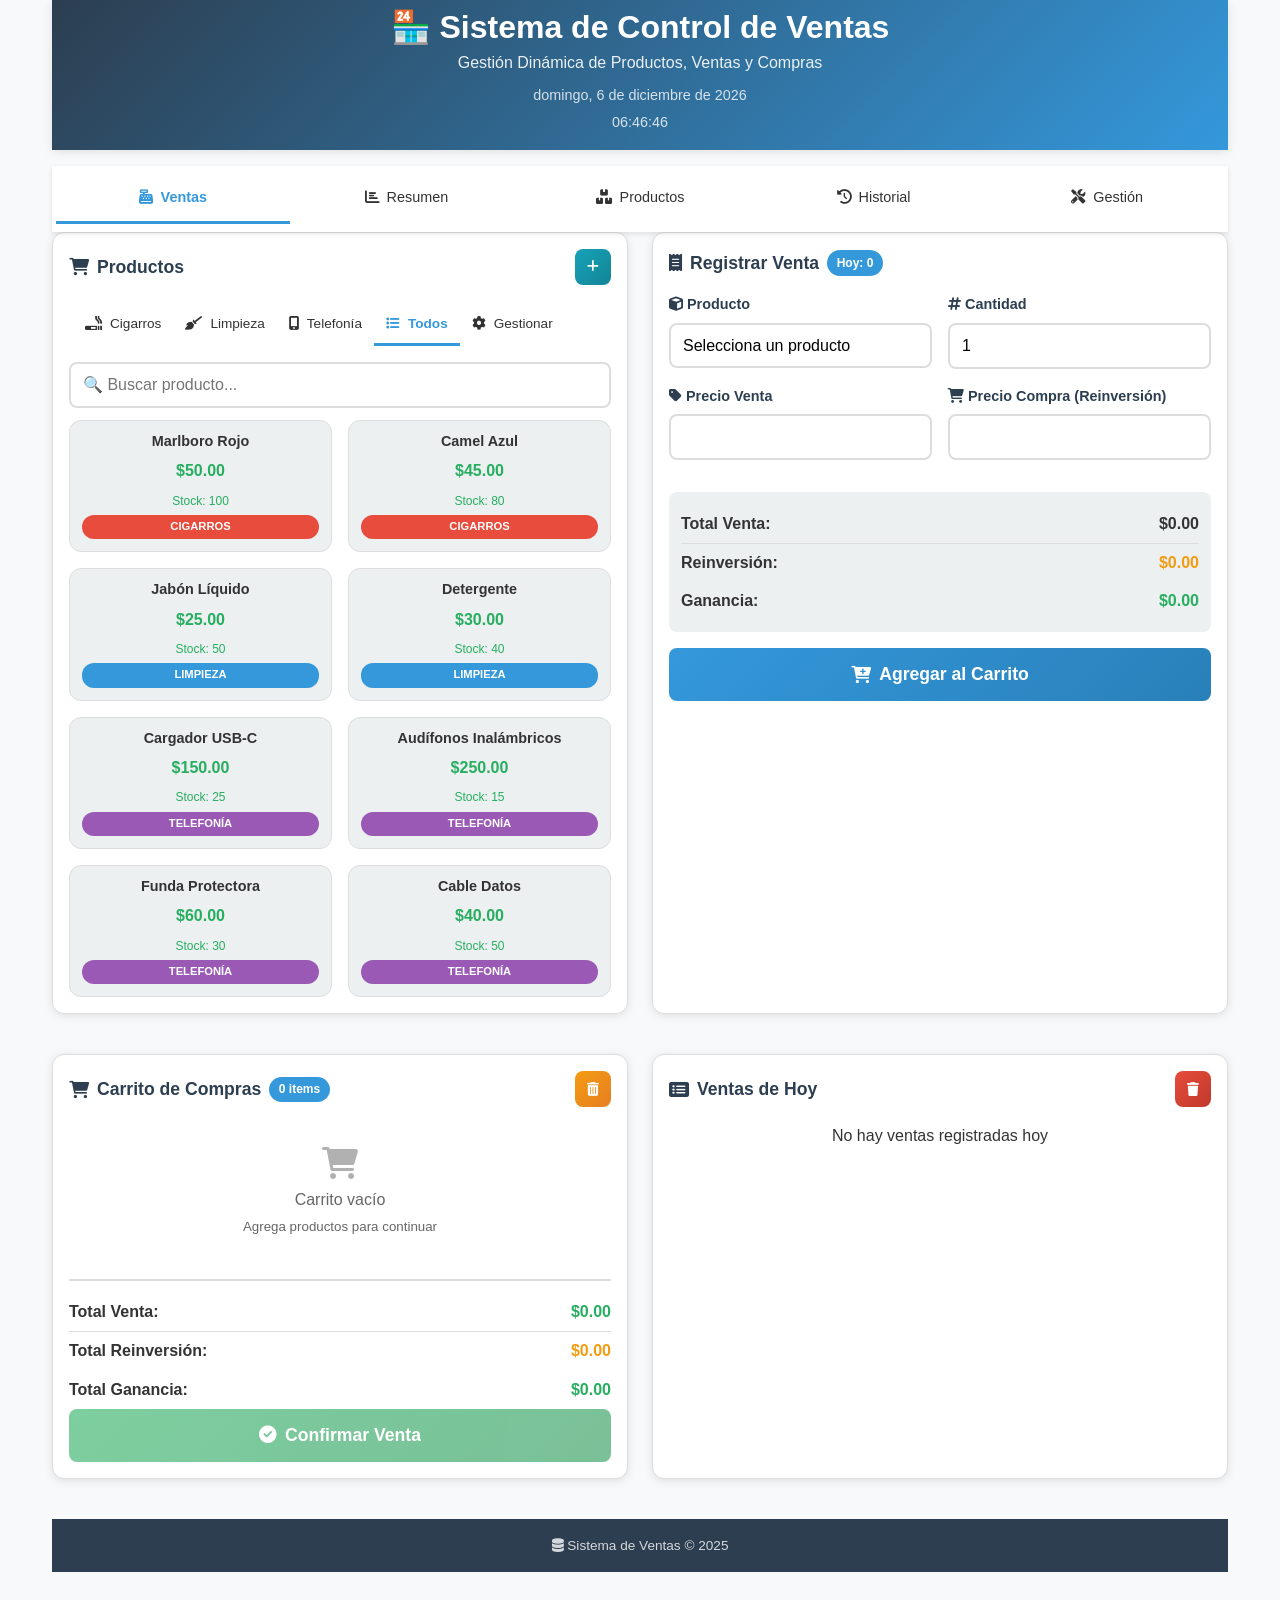
==== commit 76879105: "Correciones generales" ====
--- a/index.html
+++ b/index.html
@@ -80,8 +80,10 @@
             </div>
         </div>
         
+        <!-- PESTAÑA DE VENTAS -->
         <div class="tab-content active" id="sales-tab">
             <div class="app-body">
+                <!-- Sección de Productos -->
                 <div class="card">
                     <div class="card-header">
                         <h2 class="card-title">
@@ -106,6 +108,7 @@
                     </div>
                 </div>
                 
+                <!-- Formulario de Venta con CARRITO -->
                 <div class="card">
                     <div class="card-header">
                         <h2 class="card-title">
@@ -166,12 +169,61 @@
                         </div>
                         
                         <button type="submit" class="btn btn-primary btn-large full-width-mobile">
-                            <i class="fas fa-check"></i>
-                            <span class="btn-text">Registrar Venta</span>
+                            <i class="fas fa-cart-plus"></i>
+                            <span class="btn-text">Agregar al Carrito</span>
                         </button>
                     </form>
                 </div>
                 
+                <!-- SECCIÓN DEL CARRITO DE COMPRAS (IMPORTANTE) -->
+                <div class="card">
+                    <div class="card-header">
+                        <h2 class="card-title">
+                            <i class="fas fa-shopping-cart"></i>
+                            <span class="card-title-text">Carrito de Compras</span>
+                            <span class="sale-counter" id="cartCount">0 items</span>
+                        </h2>
+                        <div class="card-actions">
+                            <button class="btn btn-small btn-warning mobile-compact" onclick="window.salesSystem.salesManager.clearCart()" title="Vaciar carrito">
+                                <i class="fas fa-trash-alt"></i>
+                                <span class="btn-text">Vaciar</span>
+                            </button>
+                        </div>
+                    </div>
+                    
+                    <!-- Contenedor del carrito -->
+                    <div id="shoppingCart" class="shopping-cart">
+                        <div class="text-center empty-cart">
+                            <i class="fas fa-shopping-cart"></i>
+                            <p>Carrito vacío</p>
+                            <small>Agrega productos para continuar</small>
+                        </div>
+                    </div>
+                    
+                    <!-- Totales del carrito (IMPORTANTE) -->
+                    <div class="cart-totals">
+                        <div class="summary-item">
+                            <span><strong>Total Venta:</strong></span>
+                            <span id="cartTotalAmount" class="text-success">$0.00</span>
+                        </div>
+                        <div class="summary-item">
+                            <span><strong>Total Reinversión:</strong></span>
+                            <span id="cartTotalReinvestment" class="text-warning">$0.00</span>
+                        </div>
+                        <div class="summary-item">
+                            <span><strong>Total Ganancia:</strong></span>
+                            <span id="cartTotalProfit" class="text-success">$0.00</span>
+                        </div>
+                    </div>
+                    
+                    <!-- Botón de confirmar venta (IMPORTANTE) -->
+                    <button id="confirmSaleBtn" class="btn btn-success btn-large full-width-mobile" onclick="window.salesSystem.salesManager.confirmSale()" disabled>
+                        <i class="fas fa-check-circle"></i>
+                        <span class="btn-text">Confirmar Venta</span>
+                    </button>
+                </div>
+                
+                <!-- Ventas de Hoy -->
                 <div class="card">
                     <div class="card-header">
                         <h2 class="card-title">
@@ -186,11 +238,13 @@
                         </div>
                     </div>
                     <div class="sales-list" id="todaySales">
-                    </div>
-                </div>
-            </div>
-        </div>
-        
+                        <div class="text-center">No hay ventas registradas hoy</div>
+                    </div>
+                </div>
+            </div>
+        </div>
+        
+        <!-- PESTAÑA DE RESUMEN -->
         <div class="tab-content" id="summary-tab">
             <div class="card">
                 <div class="card-header">
@@ -202,36 +256,28 @@
                 
                 <div class="summary-grid">
                     <div class="summary-card sales">
-                        <div class="summary-icon">
-                            <i class="fas fa-chart-line"></i>
-                        </div>
+                        <div class="summary-icon"><i class="fas fa-chart-line"></i></div>
                         <div class="summary-value" id="totalSold">0</div>
                         <div class="summary-label">Vendido</div>
                         <div class="summary-subtitle">unidades</div>
                     </div>
                     
                     <div class="summary-card revenue">
-                        <div class="summary-icon">
-                            <i class="fas fa-money-bill-wave"></i>
-                        </div>
+                        <div class="summary-icon"><i class="fas fa-money-bill-wave"></i></div>
                         <div class="summary-value" id="totalAmount">$0.00</div>
                         <div class="summary-label">Monto</div>
                         <div class="summary-subtitle">total</div>
                     </div>
                     
                     <div class="summary-card profit">
-                        <div class="summary-icon">
-                            <i class="fas fa-hand-holding-usd"></i>
-                        </div>
+                        <div class="summary-icon"><i class="fas fa-hand-holding-usd"></i></div>
                         <div class="summary-value" id="totalProfit">$0.00</div>
                         <div class="summary-label">Ganancia</div>
                         <div class="summary-subtitle">bruta</div>
                     </div>
                     
                     <div class="summary-card top-product">
-                        <div class="summary-icon">
-                            <i class="fas fa-star"></i>
-                        </div>
+                        <div class="summary-icon"><i class="fas fa-star"></i></div>
                         <div class="summary-value" id="topProduct">-</div>
                         <div class="summary-label">Top</div>
                         <div class="summary-subtitle">producto</div>
@@ -243,8 +289,7 @@
                         <i class="fas fa-chart-bar"></i>
                         <span class="card-subtitle-text">Ventas por Categoría</span>
                     </h3>
-                    <div class="chart-container" id="categoryChartsContainer">
-                    </div>
+                    <div class="chart-container" id="categoryChartsContainer"></div>
                 </div>
                 
                 <div class="mt-3">
@@ -252,12 +297,12 @@
                         <i class="fas fa-table"></i>
                         <span class="card-subtitle-text">Detalle por Producto</span>
                     </h3>
-                    <div id="productDetails" class="table-responsive">
-                    </div>
-                </div>
-            </div>
-        </div>
-        
+                    <div id="productDetails" class="table-responsive"></div>
+                </div>
+            </div>
+        </div>
+        
+        <!-- PESTAÑA DE PRODUCTOS -->
         <div class="tab-content" id="products-tab">
             <div class="card">
                 <div class="card-header">
@@ -286,11 +331,11 @@
                     </select>
                 </div>
                 
-                <div id="productsInventory" class="table-responsive">
-                </div>
-            </div>
-        </div>
-        
+                <div id="productsInventory" class="table-responsive"></div>
+            </div>
+        </div>
+        
+        <!-- PESTAÑA DE HISTORIAL -->
         <div class="tab-content" id="history-tab">
             <div class="card">
                 <div class="card-header">
@@ -311,11 +356,11 @@
                     </button>
                 </div>
                 
-                <div id="salesHistory">
-                </div>
-            </div>
-        </div>
-        
+                <div id="salesHistory"></div>
+            </div>
+        </div>
+        
+        <!-- PESTAÑA DE GESTIÓN -->
         <div class="tab-content" id="management-tab">
             <div class="card">
                 <div class="card-header">
@@ -327,73 +372,50 @@
                 
                 <div class="grid-2">
                     <div class="card">
-                        <h3 class="card-subtitle">
-                            <i class="fas fa-calendar-plus"></i>
-                            <span>Históricas</span>
-                        </h3>
+                        <h3 class="card-subtitle"><i class="fas fa-calendar-plus"></i> <span>Históricas</span></h3>
                         <p class="card-description">Ventas de días pasados</p>
                         <button id="showManualSaleBtn" class="btn btn-primary full-width-mobile">
-                            <i class="fas fa-plus-circle"></i>
-                            <span class="btn-text">Agregar</span>
+                            <i class="fas fa-plus-circle"></i> <span class="btn-text">Agregar</span>
                         </button>
                     </div>
                     
                     <div class="card">
-                        <h3 class="card-subtitle">
-                            <i class="fas fa-chart-line"></i>
-                            <span>Reportes</span>
-                        </h3>
+                        <h3 class="card-subtitle"><i class="fas fa-chart-line"></i> <span>Reportes</span></h3>
                         <p class="card-description">Ventas por período</p>
                         <button id="showPeriodSearchBtn" class="btn btn-info full-width-mobile">
-                            <i class="fas fa-search"></i>
-                            <span class="btn-text">Buscar</span>
+                            <i class="fas fa-search"></i> <span class="btn-text">Buscar</span>
                         </button>
                     </div>
                     
                     <div class="card">
-                        <h3 class="card-subtitle">
-                            <i class="fas fa-tags"></i>
-                            <span>Categorías</span>
-                        </h3>
+                        <h3 class="card-subtitle"><i class="fas fa-tags"></i> <span>Categorías</span></h3>
                         <p class="card-description">Gestionar categorías</p>
                         <button onclick="window.salesSystem.categoryManager.showManageCategoriesModal()" class="btn btn-warning full-width-mobile">
-                            <i class="fas fa-cog"></i>
-                            <span class="btn-text">Gestionar</span>
+                            <i class="fas fa-cog"></i> <span class="btn-text">Gestionar</span>
                         </button>
                     </div>
                     
                     <div class="card">
-                        <h3 class="card-subtitle">
-                            <i class="fas fa-database"></i>
-                            <span>Respaldo</span>
-                        </h3>
+                        <h3 class="card-subtitle"><i class="fas fa-database"></i> <span>Respaldo</span></h3>
                         <p class="card-description">Respaldo y restauración</p>
                         <button onclick="showBackupManager()" class="btn btn-primary full-width-mobile">
-                            <i class="fas fa-hdd"></i>
-                            <span class="btn-text">Gestionar</span>
+                            <i class="fas fa-hdd"></i> <span class="btn-text">Gestionar</span>
                         </button>
                     </div>
                     
                     <div class="card">
-                        <h3 class="card-subtitle">
-                            <i class="fas fa-shopping-cart"></i>
-                            <span>Compras</span>
-                        </h3>
+                        <h3 class="card-subtitle"><i class="fas fa-shopping-cart"></i> <span>Compras</span></h3>
                         <p class="card-description">Gestión de inventario y presupuesto</p>
                         <div class="budget-info mb-2">
                             <div class="budget-item">
                                 <span>Presupuesto Inicial:</span>
                                 <span id="initialBudget" class="budget-amount">$0.00</span>
-                                <button class="btn btn-small btn-info" onclick="showInitialBudgetModal()">
-                                    <i class="fas fa-edit"></i>
-                                </button>
+                                <button class="btn btn-small btn-info" onclick="showInitialBudgetModal()"><i class="fas fa-edit"></i></button>
                             </div>
                             <div class="budget-item">
                                 <span>Efectivo Disponible:</span>
                                 <span id="availableBudget" class="budget-amount text-success">$0.00</span>
-                                <button class="btn btn-small btn-warning" onclick="showManualBudgetAdjustModal()">
-                                    <i class="fas fa-pencil-alt"></i>
-                                </button>
+                                <button class="btn btn-small btn-warning" onclick="showManualBudgetAdjustModal()"><i class="fas fa-pencil-alt"></i></button>
                             </div>
                             <div class="budget-note">
                                 <small>Fórmula: Presupuesto Inicial + Ventas - Reinversión</small>
@@ -402,29 +424,22 @@
                         </div>
                         <div class="tool-grid">
                             <button onclick="showPurchaseModal()" class="btn btn-primary mobile-compact">
-                                <i class="fas fa-plus-circle"></i>
-                                <span class="btn-text">Registrar Compra</span>
+                                <i class="fas fa-plus-circle"></i> <span class="btn-text">Registrar Compra</span>
                             </button>
                             <button onclick="showCategoryPurchaseStats()" class="btn btn-info mobile-compact">
-                                <i class="fas fa-chart-pie"></i>
-                                <span class="btn-text">Reporte por Categoría</span>
+                                <i class="fas fa-chart-pie"></i> <span class="btn-text">Reporte por Categoría</span>
                             </button>
                         </div>
                     </div>
                     
                     <div class="card">
-                        <h3 class="card-subtitle">
-                            <i class="fas fa-toolbox"></i>
-                            <span>Herramientas</span>
-                        </h3>
+                        <h3 class="card-subtitle"><i class="fas fa-toolbox"></i> <span>Herramientas</span></h3>
                         <div class="tool-grid">
                             <button onclick="clearTodaySales()" class="btn btn-warning mobile-compact" title="Limpiar ventas de hoy">
-                                <i class="fas fa-broom"></i>
-                                <span class="btn-text">Limpiar</span>
+                                <i class="fas fa-broom"></i> <span class="btn-text">Limpiar</span>
                             </button>
                             <button onclick="refreshProducts()" class="btn btn-success mobile-compact" title="Actualizar productos">
-                                <i class="fas fa-sync"></i>
-                                <span class="btn-text">Actualizar</span>
+                                <i class="fas fa-sync"></i> <span class="btn-text">Actualizar</span>
                             </button>
                         </div>
                     </div>
@@ -432,76 +447,54 @@
                 
                 <!-- Historial de Compras -->
                 <div class="card mt-3">
-                    <h3 class="card-subtitle">
-                        <i class="fas fa-history"></i>
-                        <span>Historial de Compras</span>
-                    </h3>
-                    <div id="purchaseHistory" class="purchase-history">
-                    </div>
+                    <h3 class="card-subtitle"><i class="fas fa-history"></i> <span>Historial de Compras</span></h3>
+                    <div id="purchaseHistory" class="purchase-history"></div>
                 </div>
                 
                 <div class="stats-grid mt-3">
                     <div class="stat-item">
-                        <div class="stat-icon">
-                            <i class="fas fa-shopping-cart"></i>
-                        </div>
+                        <div class="stat-icon"><i class="fas fa-shopping-cart"></i></div>
                         <div class="stat-value" id="totalSalesStat">0</div>
                         <div class="stat-label">Ventas</div>
                     </div>
                     <div class="stat-item">
-                        <div class="stat-icon">
-                            <i class="fas fa-box"></i>
-                        </div>
+                        <div class="stat-icon"><i class="fas fa-box"></i></div>
                         <div class="stat-value" id="totalProductsStat">0</div>
                         <div class="stat-label">Productos</div>
                     </div>
                     <div class="stat-item">
-                        <div class="stat-icon">
-                            <i class="fas fa-calendar-alt"></i>
-                        </div>
+                        <div class="stat-icon"><i class="fas fa-calendar-alt"></i></div>
                         <div class="stat-value" id="totalDaysStat">0</div>
                         <div class="stat-label">Días</div>
                     </div>
                 </div>
                 
                 <div class="card mt-3">
-                    <h3 class="card-subtitle">
-                        <i class="fas fa-history"></i>
-                        <span>Ventas Recientes</span>
-                    </h3>
-                    <div id="recentSales" class="recent-sales">
-                    </div>
+                    <h3 class="card-subtitle"><i class="fas fa-history"></i> <span>Ventas Recientes</span></h3>
+                    <div id="recentSales" class="recent-sales"></div>
                 </div>
             </div>
         </div>
         
         <footer>
-            <p>
-                <i class="fas fa-database"></i>
-                <span class="footer-text">Sistema de Ventas © 2025</span>
-            </p>
+            <p><i class="fas fa-database"></i> <span class="footer-text">Sistema de Ventas © 2025</span></p>
         </footer>
     </div>
     
-    <!-- Modal para agregar producto -->
+    <!-- Modal para agregar/editar producto -->
     <div id="productModal" class="modal hidden">
         <div class="modal-content">
             <div class="modal-header">
-                <h3>
-                    <i class="fas fa-plus-circle"></i>
-                    <span id="modalTitle">Nuevo Producto</span>
-                </h3>
+                <h3><i class="fas fa-plus-circle"></i> <span id="modalTitle">Nuevo Producto</span></h3>
                 <button class="modal-close" onclick="closeProductModal()" aria-label="Cerrar">×</button>
             </div>
             <div class="modal-body">
                 <form id="productForm">
                     <input type="hidden" id="editProductId">
-                    
                     <div class="form-group">
                         <label for="productName">Nombre *</label>
                         <input type="text" id="productName" required aria-label="Nombre del producto">
                     </div>
-                    
                     <div class="form-row">
                         <div class="form-group">
                             <label for="productCategory">Categoría *</label>
@@ -509,32 +502,24 @@
                                 <option value="">Seleccionar</option>
                             </select>
                         </div>
-                        
                         <div class="form-group">
                             <label for="productStock">Stock</label>
                             <input type="number" id="productStock" min="0" value="0" aria-label="Stock inicial">
                         </div>
                     </div>
-                    
                     <div class="form-row">
                         <div class="form-group">
                             <label for="productPurchasePrice">Precio Compra (Reinversión) *</label>
                             <input type="number" id="productPurchasePrice" step="0.01" min="0" required aria-label="Precio de compra">
                         </div>
-                        
                         <div class="form-group">
                             <label for="productSalePrice">Precio Venta *</label>
                             <input type="number" id="productSalePrice" step="0.01" min="0" required aria-label="Precio de venta">
                         </div>
                     </div>
-                    
                     <div class="form-actions">
-                        <button type="button" class="btn btn-secondary" onclick="closeProductModal()">
-                            Cancelar
-                        </button>
-                        <button type="submit" class="btn btn-primary">
-                            <i class="fas fa-save"></i> Guardar
-                        </button>
+                        <button type="button" class="btn btn-secondary" onclick="closeProductModal()">Cancelar</button>
+                        <button type="submit" class="btn btn-primary"><i class="fas fa-save"></i> Guardar</button>
                     </div>
                 </form>
             </div>
@@ -545,10 +530,7 @@
     <div id="manualSaleModal" class="modal hidden">
         <div class="modal-content">
             <div class="modal-header">
-                <h3>
-                    <i class="fas fa-calendar-plus"></i>
-                    <span>Venta Histórica</span>
-                </h3>
+                <h3><i class="fas fa-calendar-plus"></i> <span>Venta Histórica</span></h3>
                 <button class="modal-close" onclick="closeManualSaleModal()" aria-label="Cerrar">×</button>
             </div>
             <div class="modal-body">
@@ -557,53 +539,34 @@
                         <label for="manualSaleDate">Fecha *</label>
                         <input type="date" id="manualSaleDate" required class="form-control" aria-label="Fecha de la venta">
                     </div>
-                    
                     <div class="form-group">
                         <label for="manualProductSelect">Producto *</label>
                         <select id="manualProductSelect" required class="form-control" onchange="onManualProductSelectChange(this.value)" aria-label="Seleccionar producto">
                             <option value="">Selecciona producto</option>
                         </select>
                     </div>
-                    
                     <div class="form-row">
                         <div class="form-group">
                             <label for="manualQuantity">Cantidad *</label>
                             <input type="number" id="manualQuantity" min="1" value="1" required class="form-control" oninput="updateManualSaleSummary()" aria-label="Cantidad">
                         </div>
-                        
                         <div class="form-group">
                             <label for="manualSalePrice">Precio *</label>
                             <input type="number" id="manualSalePrice" step="0.01" min="0" required class="form-control" oninput="updateManualSaleSummary()" aria-label="Precio de venta">
                         </div>
                     </div>
-                    
                     <div class="form-group">
                         <label for="manualPurchasePrice">Precio Compra (Reinversión)</label>
                         <input type="number" id="manualPurchasePrice" step="0.01" min="0" required class="form-control" readonly aria-label="Precio de compra">
                     </div>
-                    
                     <div class="sale-summary">
-                        <div class="summary-item">
-                            <span>Total:</span>
-                            <span id="manualSaleTotal">$0.00</span>
-                        </div>
-                        <div class="summary-item">
-                            <span>Reinversión:</span>
-                            <span id="manualSaleReinvestment" class="text-warning">$0.00</span>
-                        </div>
-                        <div class="summary-item">
-                            <span>Ganancia:</span>
-                            <span id="manualSaleProfit" class="text-success">$0.00</span>
-                        </div>
-                    </div>
-                    
+                        <div class="summary-item"><span>Total:</span><span id="manualSaleTotal">$0.00</span></div>
+                        <div class="summary-item"><span>Reinversión:</span><span id="manualSaleReinvestment" class="text-warning">$0.00</span></div>
+                        <div class="summary-item"><span>Ganancia:</span><span id="manualSaleProfit" class="text-success">$0.00</span></div>
+                    </div>
                     <div class="form-actions">
-                        <button type="button" class="btn btn-secondary" onclick="closeManualSaleModal()">
-                            Cancelar
-                        </button>
-                        <button type="submit" class="btn btn-primary">
-                            <i class="fas fa-save"></i> Guardar
-                        </button>
+                        <button type="button" class="btn btn-secondary" onclick="closeManualSaleModal()">Cancelar</button>
+                        <button type="submit" class="btn btn-primary"><i class="fas fa-save"></i> Guardar</button>
                     </div>
                 </form>
             </div>
@@ -614,10 +577,7 @@
     <div id="periodSearchModal" class="modal hidden">
         <div class="modal-content">
             <div class="modal-header">
-                <h3>
-                    <i class="fas fa-chart-line"></i>
-                    <span>Reporte por Período</span>
-                </h3>
+                <h3><i class="fas fa-chart-line"></i> <span>Reporte por Período</span></h3>
                 <button class="modal-close" onclick="closePeriodSearchModal()" aria-label="Cerrar">×</button>
             </div>
             <div class="modal-body">
@@ -627,84 +587,23 @@
                             <label for="periodStartDate">Inicio *</label>
                             <input type="date" id="periodStartDate" required class="form-control" aria-label="Fecha inicio">
                         </div>
-                        
                         <div class="form-group">
                             <label for="periodEndDate">Fin *</label>
                             <input type="date" id="periodEndDate" required class="form-control" aria-label="Fecha fin">
                         </div>
                     </div>
-                    
+                    <div class="form-group">
+                        <label for="periodProductFilter">Producto (opcional)</label>
+                        <select id="periodProductFilter" class="form-control">
+                            <option value="all">Todos los productos</option>
+                        </select>
+                    </div>
                     <div class="form-actions">
-                        <button type="button" class="btn btn-secondary" onclick="closePeriodSearchModal()">
-                            Cancelar
-                        </button>
-                        <button type="submit" class="btn btn-primary">
-                            <i class="fas fa-search"></i> Generar
-                        </button>
+                        <button type="button" class="btn btn-secondary" onclick="closePeriodSearchModal()">Cancelar</button>
+                        <button type="submit" class="btn btn-primary"><i class="fas fa-search"></i> Generar</button>
                     </div>
                 </form>
-                
-                <div id="periodSearchResults" class="mt-3">
-                </div>
-            </div>
-        </div>
-    </div>
-    
-    <!-- Modal para ajuste manual de efectivo -->
-    <div id="manualBudgetAdjustModal" class="modal hidden">
-        <div class="modal-content" style="max-width: 400px;">
-            <div class="modal-header">
-                <h3>
-                    <i class="fas fa-pencil-alt"></i>
-                    Ajustar Efectivo Disponible
-                </h3>
-                <button class="modal-close" onclick="closeManualBudgetAdjustModal()">×</button>
-            </div>
-            <div class="modal-body">
-                <form id="manualBudgetAdjustForm">
-                    <div class="form-group">
-                        <label for="currentAvailableBudget">Efectivo Actual</label>
-                        <input type="text" id="currentAvailableBudget" readonly class="form-control readonly-input" style="background-color: #e9ecef;">
-                    </div>
-                    
-                    <div class="form-group">
-                        <label for="newAvailableBudget">Nuevo Efectivo *</label>
-                        <input type="number" id="newAvailableBudget" step="0.01" min="0" required class="form-control" placeholder="Ingresa el nuevo monto">
-                    </div>
-                    
-                    <div class="form-group">
-                        <label for="adjustmentNote">Motivo del ajuste</label>
-                        <textarea id="adjustmentNote" rows="2" class="form-control" placeholder="Ej: Depósito adicional, retiro de efectivo, etc."></textarea>
-                    </div>
-                    
-                    <div class="sale-summary">
-                        <div class="summary-item">
-                            <span>Presupuesto Inicial:</span>
-                            <span id="initialBudgetDisplay">$0.00</span>
-                        </div>
-                        <div class="summary-item">
-                            <span>Ventas Totales:</span>
-                            <span id="totalSalesDisplay">$0.00</span>
-                        </div>
-                        <div class="summary-item">
-                            <span>Reinversión Total:</span>
-                            <span id="totalReinvestmentDisplay">$0.00</span>
-                        </div>
-                        <div class="summary-item">
-                            <span>Ajuste Manual:</span>
-                            <span id="manualAdjustmentDisplay" class="text-warning">$0.00</span>
-                        </div>
-                    </div>
-                    
-                    <div class="form-actions">
-                        <button type="button" class="btn btn-secondary" onclick="closeManualBudgetAdjustModal()">
-                            Cancelar
-                        </button>
-                        <button type="submit" class="btn btn-primary">
-                            <i class="fas fa-save"></i> Aplicar Ajuste
-                        </button>
-                    </div>
-                </form>
+                <div id="periodSearchResults" class="mt-3"></div>
             </div>
         </div>
     </div>
@@ -719,6 +618,7 @@
         </button>
     </div>
     
+    <!-- Scripts -->
     <script src="modules/utils.js"></script>
     <script src="modules/data-manager.js"></script>
     <script src="modules/category-manager.js"></script>
@@ -729,43 +629,35 @@
     <script src="modules/backup-manager.js"></script>
     <script src="modules/purchase-manager.js"></script>
     <script src="app.js"></script>
+    
     <script>
+        // Service Worker
         if ('serviceWorker' in navigator) {
             window.addEventListener('load', () => {
                 navigator.serviceWorker.register('/service-worker.js')
                     .then(registration => {
                         console.log('Service Worker registrado con éxito:', registration.scope);
-                        
                         registration.addEventListener('updatefound', () => {
                             const newWorker = registration.installing;
-                            console.log('Nueva versión del Service Worker encontrada');
-                            
                             newWorker.addEventListener('statechange', () => {
                                 if (newWorker.state === 'installed' && navigator.serviceWorker.controller) {
                                     if (window.salesSystem && window.salesSystem.showNotification) {
-                                        window.salesSystem.showNotification(
-                                            '¡Nueva versión disponible! Recarga la página para actualizar.',
-                                            'info'
-                                        );
+                                        window.salesSystem.showNotification('¡Nueva versión disponible! Recarga la página para actualizar.', 'info');
                                     }
                                 }
                             });
                         });
                     })
-                    .catch(error => {
-                        console.error('Error registrando Service Worker:', error);
-                    });
+                    .catch(error => console.error('Error registrando Service Worker:', error));
             });
             
             window.addEventListener('offline', () => {
-                console.log('Aplicación offline');
                 if (window.salesSystem && window.salesSystem.showNotification) {
                     window.salesSystem.showNotification('Sin conexión a internet. Trabajando en modo offline.', 'warning');
                 }
             });
             
             window.addEventListener('online', () => {
-                console.log('Aplicación online');
                 if (window.salesSystem && window.salesSystem.showNotification) {
                     window.salesSystem.showNotification('Conexión a internet restablecida.', 'success');
                 }
@@ -774,34 +666,10 @@
         
         function requestNotificationPermission() {
             if ('Notification' in window && Notification.permission === 'default') {
-                Notification.requestPermission().then(permission => {
-                    if (permission === 'granted') {
-                        console.log('Permiso para notificaciones concedido');
-                    }
-                });
+                Notification.requestPermission();
             }
         }
-        
         document.addEventListener('DOMContentLoaded', requestNotificationPermission);
-        
-        window.addEventListener('load', () => {
-            if (!navigator.onLine && window.salesSystem && window.salesSystem.showNotification) {
-                setTimeout(() => {
-                    window.salesSystem.showNotification('Aplicación cargada en modo offline', 'info');
-                }, 1000);
-            }
-        });
-        
-        function showManualBudgetAdjustModal() {
-            if (window.salesSystem && window.salesSystem.purchaseManager) {
-                window.salesSystem.purchaseManager.showManualBudgetAdjustModal();
-            }
-        }
-        
-        function closeManualBudgetAdjustModal() {
-            const modal = document.getElementById('manualBudgetAdjustModal');
-            if (modal) modal.remove();
-        }
     </script>
 </body>
 
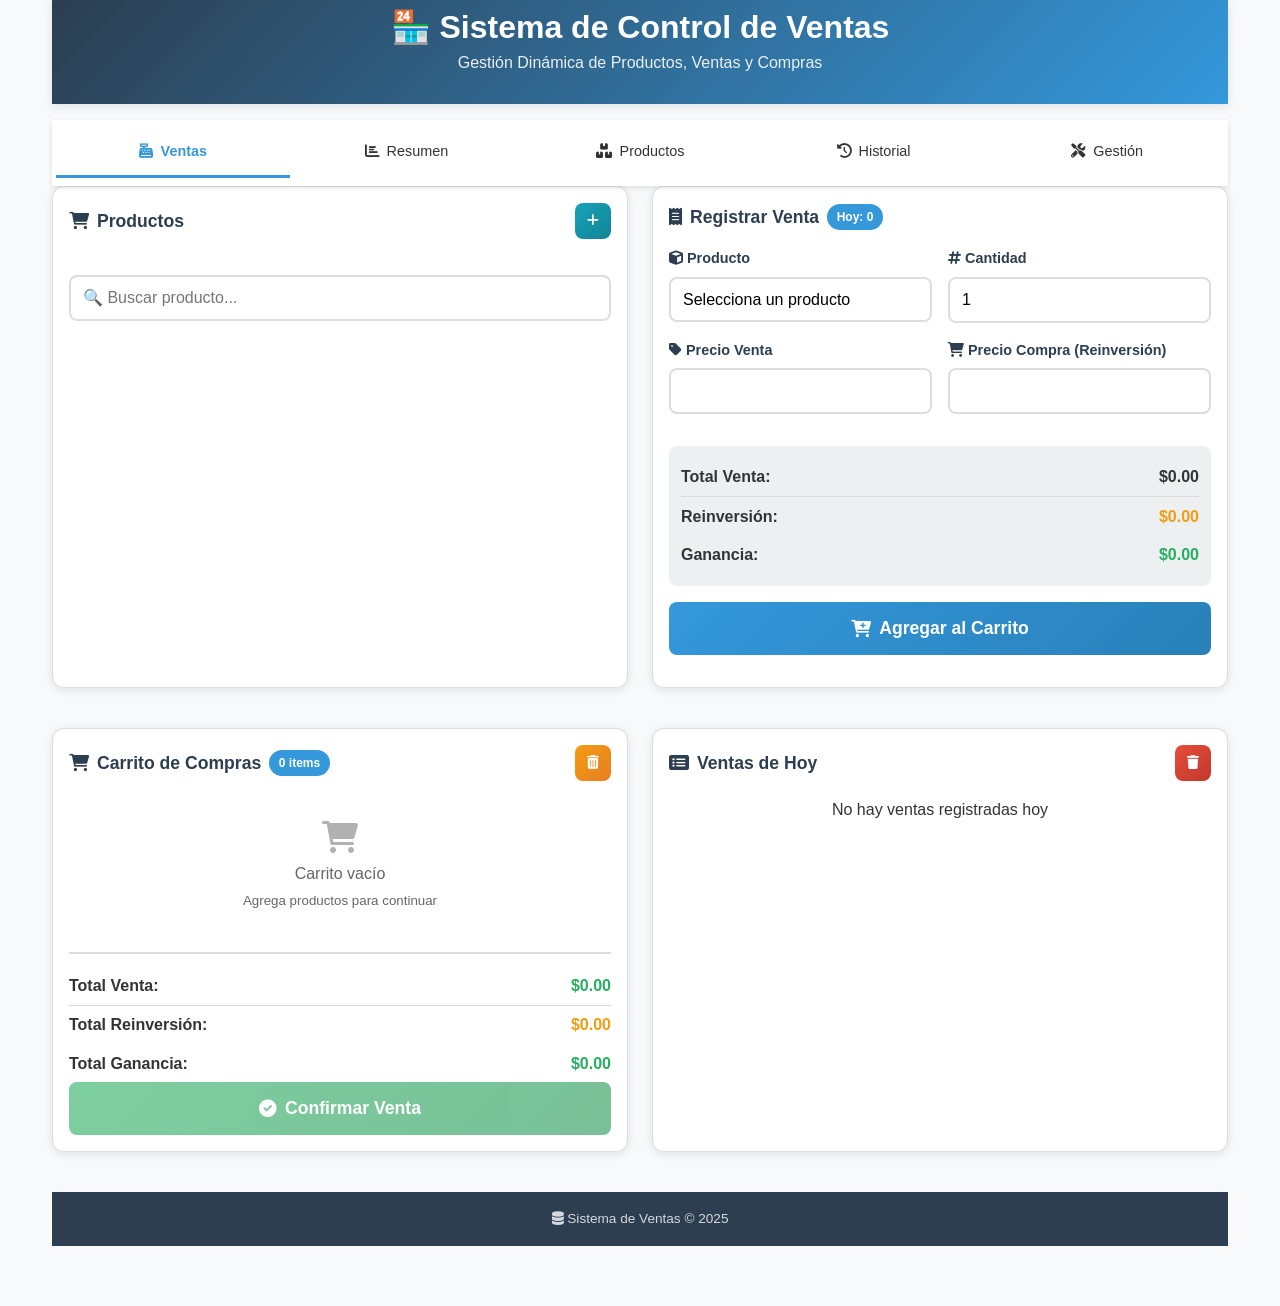
==== commit 2375e172: "Se cambia la dirección de los scripts a la carpeta js" ====
--- a/index.html
+++ b/index.html
@@ -619,16 +619,16 @@
     </div>
     
     <!-- Scripts -->
-    <script src="modules/utils.js"></script>
-    <script src="modules/data-manager.js"></script>
-    <script src="modules/category-manager.js"></script>
-    <script src="modules/product-manager.js"></script>
-    <script src="modules/sales-manager.js"></script>
-    <script src="modules/history-manager.js"></script>
-    <script src="modules/ui-manager.js"></script>
-    <script src="modules/backup-manager.js"></script>
-    <script src="modules/purchase-manager.js"></script>
-    <script src="app.js"></script>
+<script src="js/utils.js"></script>
+<script src="js/data-manager.js"></script>
+<script src="js/category-manager.js"></script>
+<script src="js/product-manager.js"></script>
+<script src="js/sales-manager.js"></script>
+<script src="js/history-manager.js"></script>
+<script src="js/ui-manager.js"></script>
+<script src="js/backup-manager.js"></script>
+<script src="js/purchase-manager.js"></script>
+<script src="js/app.js"></script>
     
     <script>
         // Service Worker
@@ -673,4 +673,4 @@
     </script>
 </body>
 
-</html>+</html>
